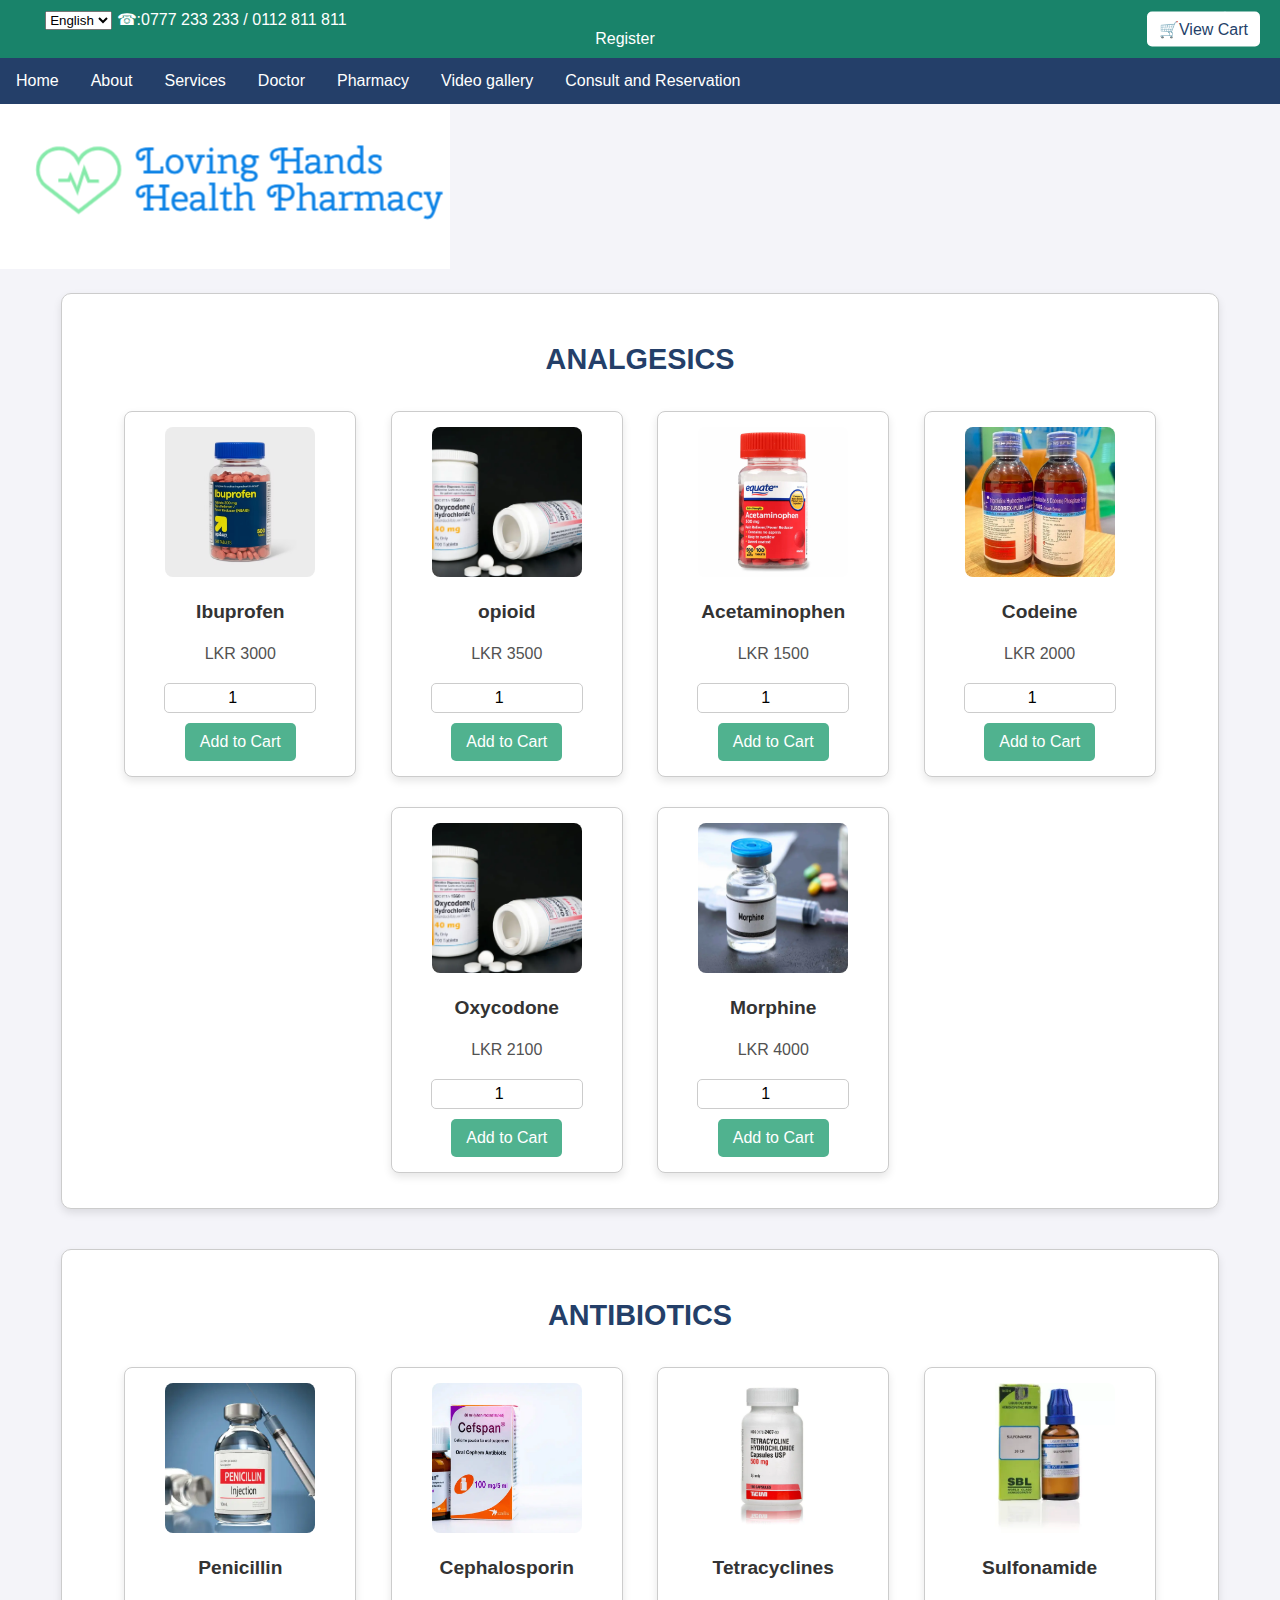
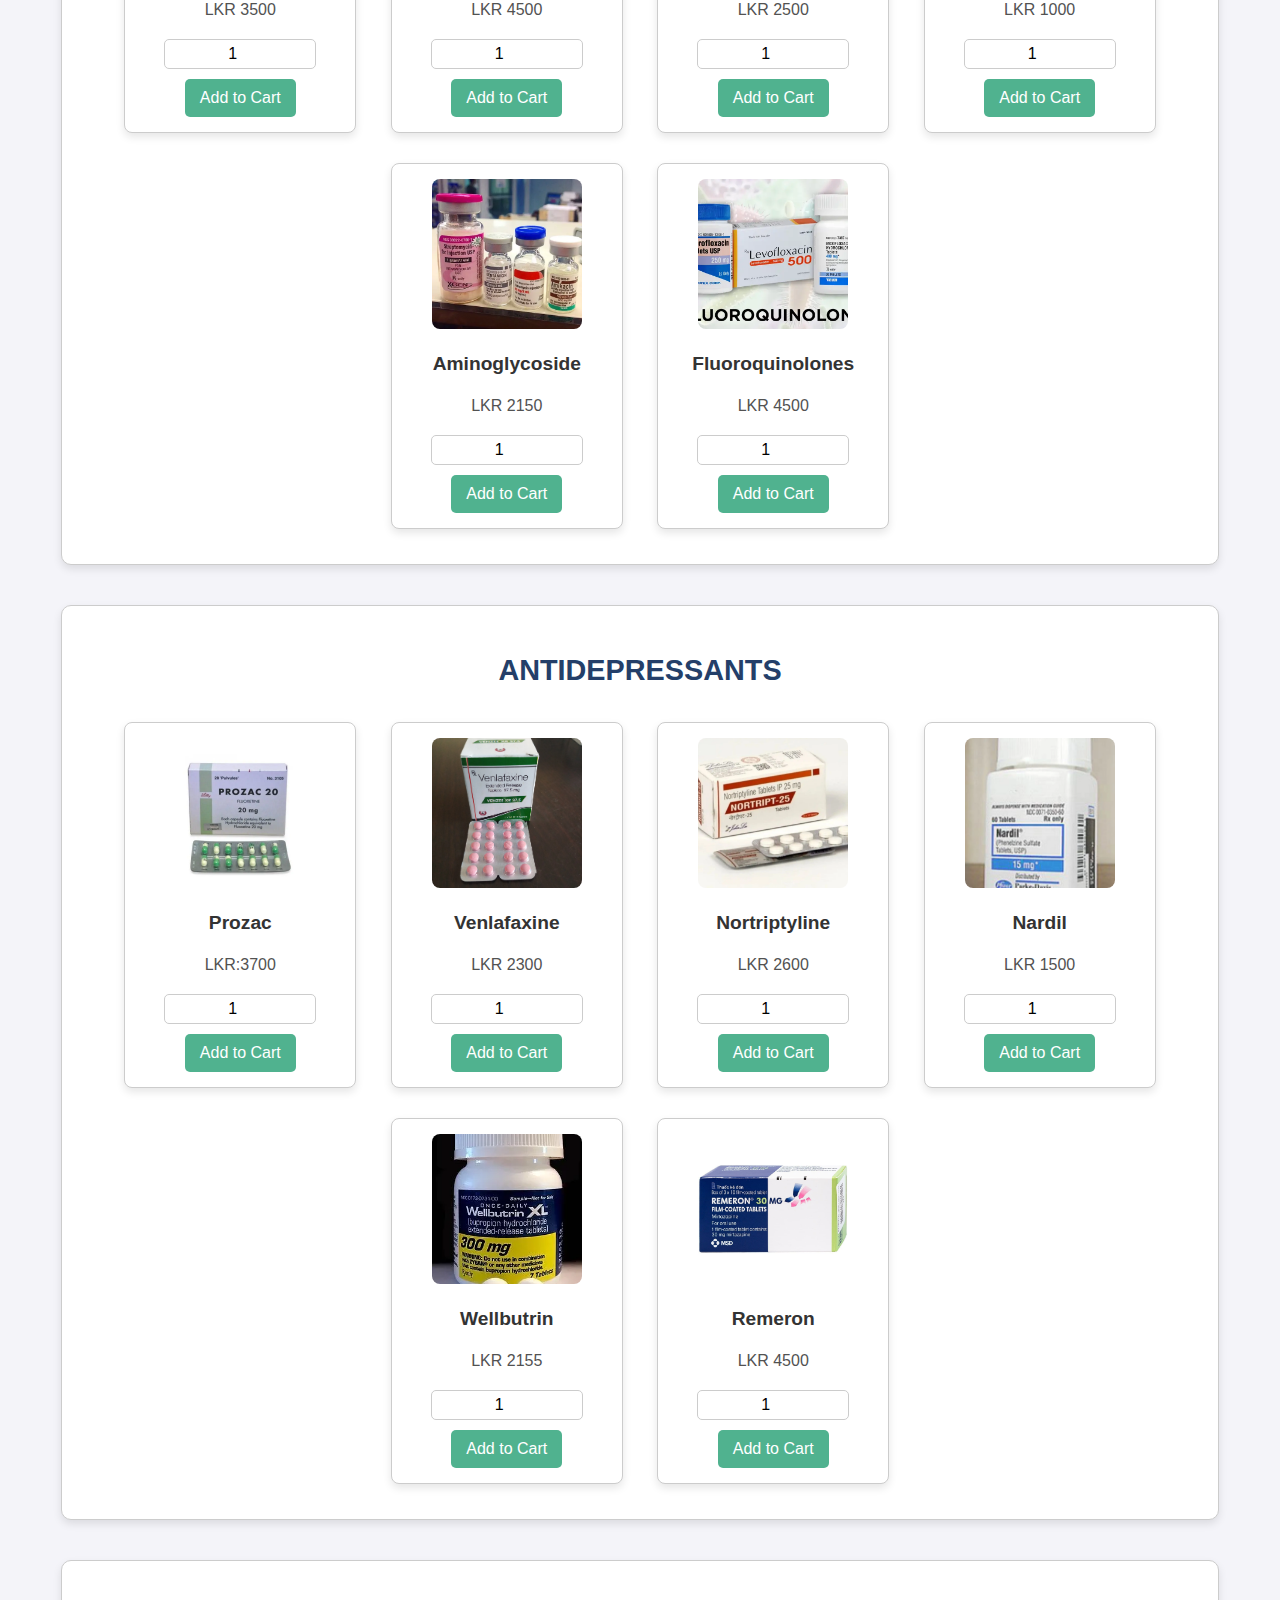
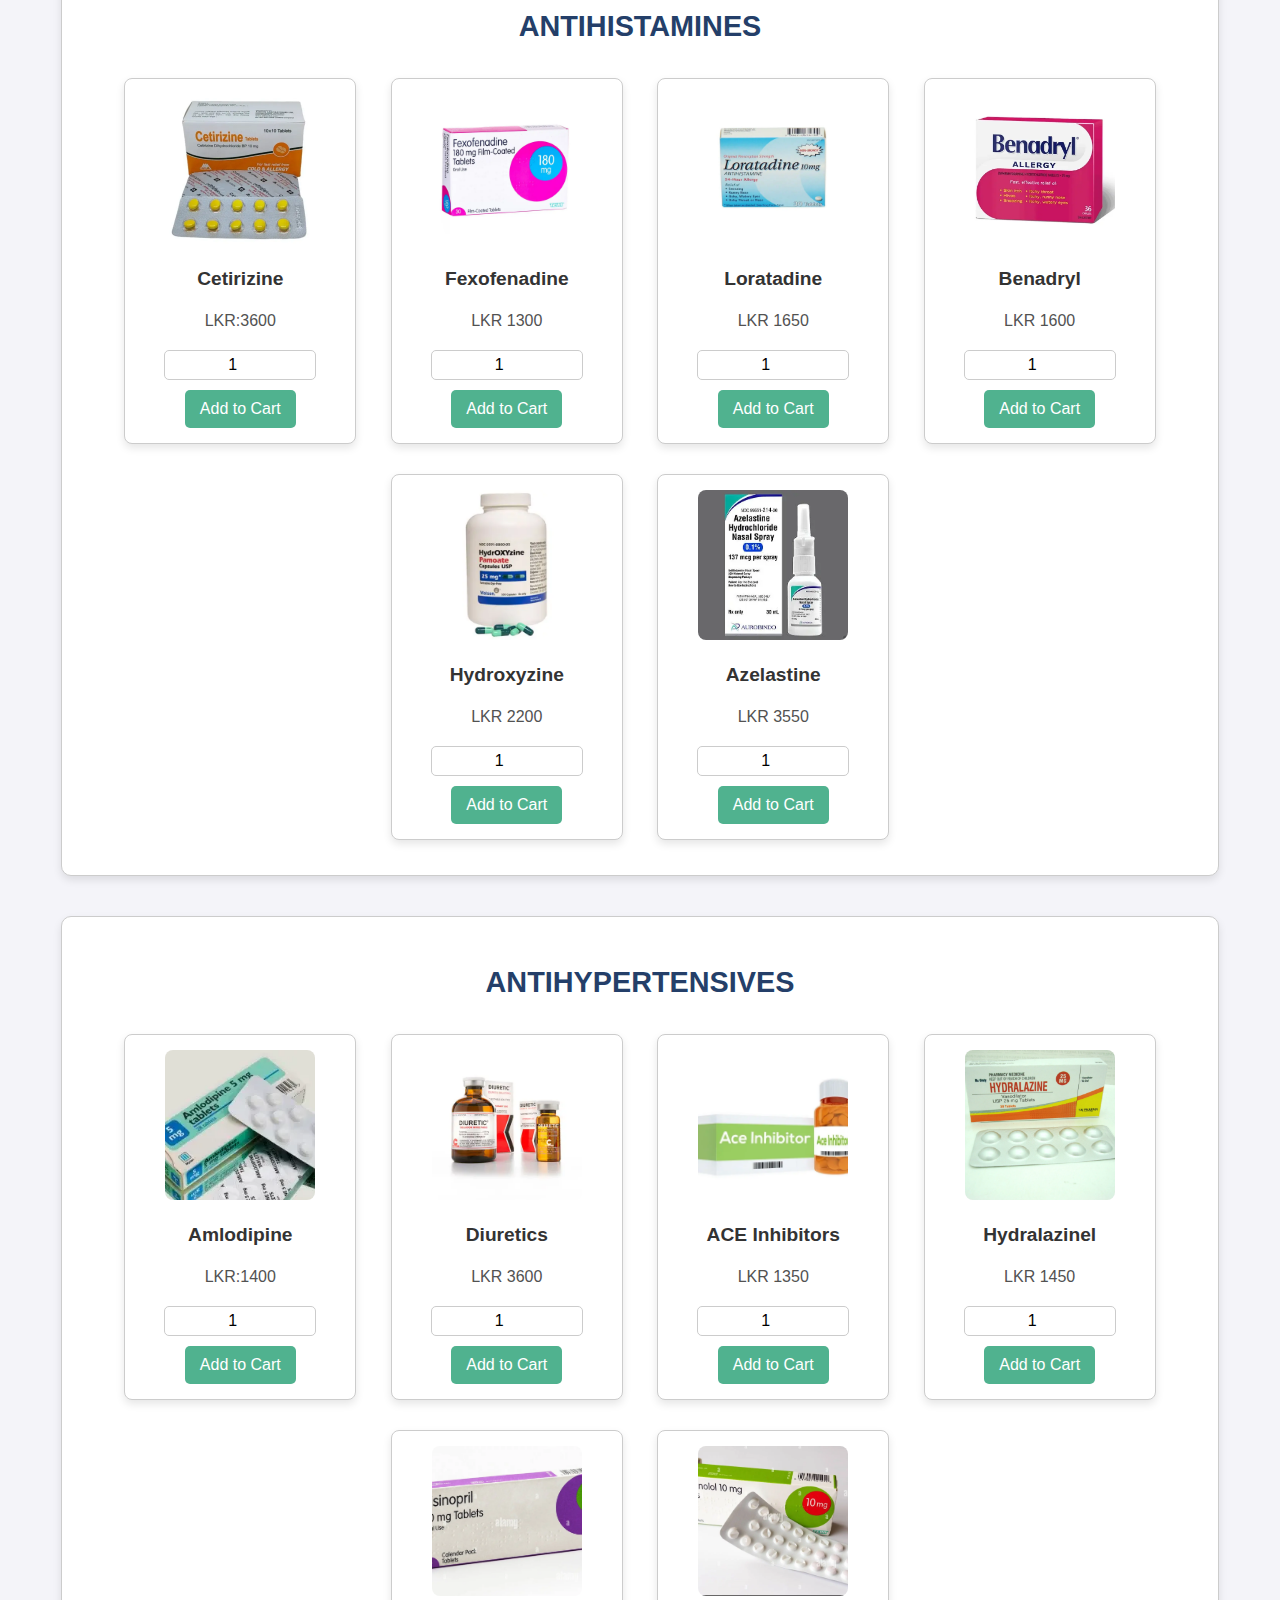
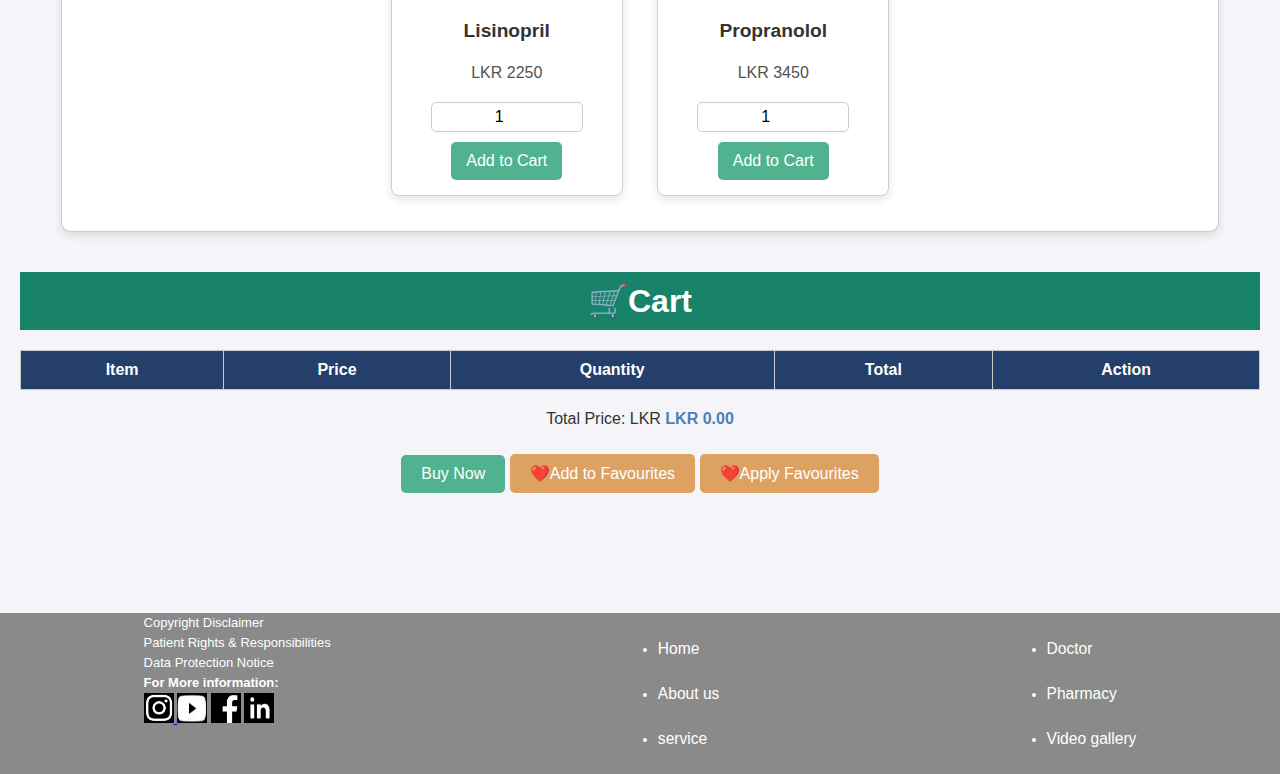
==== Pharmacy/WebPages/pharmacy.html @ 8e766d56 "first commit" ====
<!DOCTYPE html>
<html lang="en">

<head>
    <meta charset="UTF-8">
    <meta name="viewport" content="width=device-width, initial-scale=1.0">
    <link rel="icon" type="image/png" href="../Favicon/favicon-96x96.png" sizes="96x96" />
    <link rel="icon" type="image/svg+xml" href="../Favicon/favicon.svg" />
    <link rel="shortcut icon" href="../Favicon/favicon.ico" />
    <link rel="apple-touch-icon" sizes="180x180" href="../Favicon/apple-touch-icon.png" />
    <link rel="manifest" href="../Favicon/site.webmanifest" />
    <title>Loving Hands Health Pharmacy</title>
    <link rel="stylesheet" href="../Styles/indexStyles.css">
</head>

<body>
    <header>
        <div class="felx-item2">
            <select name="lanuage" id="lanuage">
                <option value="english">English</option>
                <option value="sinhala">Sinhala</option>
                <option value="Tamil">Tamil</option>
            </select>

            <div id="contact">☎:0777 233 233 / 0112 811 811</div>
                <div id="track">🚛Track</div>
                <div id="login">🔒Register</div>
                <button id="view-cart" onclick="scrollToCart()">🛒View Cart</button>
    </header>
    <ul class="topnav">

        <li><a class="active" href="../">Home</a></li>
        <li class="right"><a href="#about">About</a></li>
        <li><a href="#services">Services</a></li>
        <li><a href="./doctor.html">Doctor</a></li>
        <li><a href="./pharmacy.html">Pharmacy</a></li>
        <li><a href="./video gallery.html">Video gallery</a></li>
        <li><a href="./video gallery.html">Consult and Reservation</a></li>
        </div>

    </ul>
    <span class="logo"> <img src="../Images/logo 1.png"></span>
    <main>
<!-- Analgesics Section -->
<div class="category">
    <h3>Analgesics</h3>
    <div class="medicine-item">
        <img src="../Images/med1.avif" alt="Ibuprofen">

        <p>
            <span class="medicine-name">Ibuprofen</span><br>
            <span class="medicine-price">LKR 3000</span>
        </p>

        <input type="number" id="Ibuprofen-qty" value="1" min="1">
        <button onclick="addToCart('Ibuprofen', 3000, 'Ibuprofen-qty')">Add to Cart</button>
    </div>
    <div class="medicine-item">
        <img src="../Images/med3.webp" alt="Ibuprofen">
        <p>
            <span class="medicine-name">opioid</span><br>
            <span class="medicine-price">LKR 3500</span>
        </p>
        <input type="number" id="opioid-qty" value="1" min="1">
        <button onclick="addToCart('opioid', 3500, 'opioid-qty')">Add to Cart</button>
    </div>
    <div class="medicine-item">
        <img src="../Images/med2.webp" alt="Acetaminophen">
        <p>
            <span class="medicine-name">Acetaminophen</span><br>
            <span class="medicine-price">LKR 1500</span>
        </p>
        <input type="number" id="acetaminophen-qty" value="1" min="1">
        <button onclick="addToCart('acetaminophen', 1500, 'acetaminophen-qty')">Add to Cart</button>
    </div>
    <div class="medicine-item">
        <img src="../Images/med4.1.webp" alt="Codeine">
        <p>
            <span class="medicine-name">Codeine</span><br>
            <span class="medicine-price">LKR 2000</span>
        </p>
        <input type="number" id="codeine-qty" value="1" min="1">
        <button onclick="addToCart('codeine', 2000, 'codeine-qty')">Add to Cart</button>
    </div>
    <div class="medicine-item">
        <img src="../Images/med5.webp" alt="Oxycodone">
        <p>
            <span class="medicine-name">Oxycodone</span><br>
            <span class="medicine-price">LKR 2100</span>
        </p>
        <input type="number" id="oxycodone-qty" value="1" min="1">
        <button onclick="addToCart('oxycodone', 2100, 'oxycodone-qty')">Add to Cart</button>
    </div>
    <div class="medicine-item">
        <img src="../Images/med6.webp" alt="Morphine">
        <p>
            <span class="medicine-name">Morphine</span><br>
            <span class="medicine-price">LKR 4000</span>
        </p>
        <input type="number" id="morphine-qty" value="1" min="1">
        <button onclick="addToCart('morphine', 4000, 'morphine-qty')">Add to Cart</button>
    </div>
</div>


        <!-- Antibiotics Section -->
        <div class="category">
            <h3>Antibiotics</h3>
            <div class="medicine-item">
                <img src="../Images/med7.webp" alt="Penicillin">
                <p>
                    <span class="medicine-name">Penicillin</span><br>
                    <span class="medicine-price">LKR 3500</span>
                </p>
                <input type="number" id="penicillin-qty" value="1" min="1">
                <div class="action-buttons">
                    <button onclick="addToCart('Penicillin', 3500, 'penicillin-qty')">Add to Cart</button>

                </div>
            </div>
            <div class="medicine-item">
                <img src="../Images/med8.webp" alt="Cephalosporin">
                <p>
                    <span class="medicine-name">Cephalosporin</span><br>
                    <span class="medicine-price">LKR 4500</span>
                </p>
                <input type="number" id="cephalosporin-qty" value="1" min="1">
                <button onclick="addToCart('cephalosporin', 4500, 'cephalosporin-qty')">Add to Cart</button>

            </div>
            <div class="medicine-item">
                <img src="../Images/med9.webp" alt="Tetracyclines">
                <p>
                    <span class="medicine-name">Tetracyclines</span><br>
                    <span class="medicine-price">LKR 2500</span>
                </p>
                <input type="number" id="tetracyclines-qty" value="1" min="1">
                <button onclick="addToCart('tetracyclines', 2500, 'tetracyclines-qty')">Add to Cart</button>

            </div>
            <div class="medicine-item">
                <img src="../Images/med10.webp" alt="Sulfonamide">
                <p>
                    <span class="medicine-name">Sulfonamide</span><br>
                    <span class="medicine-price">LKR 1000</span>
                </p>
                <input type="number" id="sulfonamide-qty" value="1" min="1">
                <button onclick="addToCart('sulfonamide', 1000, 'sulfonamide-qty')">Add to Cart</button>

            </div>
            <div class="medicine-item">
                <img src="../Images/med11.webp" alt="Aminoglycoside">
                <p>
                    <span class="medicine-name">Aminoglycoside</span><br>
                    <span class="medicine-price">LKR 2150</span>
                </p>
                <input type="number" id="aminoglycoside-qty" value="1" min="1">
                <button onclick="addToCart('aminoglycoside', 2150, 'aminoglycoside-qty')">Add to Cart</button>

            </div>
            <div class="medicine-item">
                <img src="../Images/med12.webp" alt="Fluoroquinolones">
                <p>
                    <span class="medicine-name">Fluoroquinolones</span><br>
                    <span class="medicine-price">LKR 4500</span>
                </p>
                <input type="number" id="fluoroquinolones-qty" value="1" min="1">
                <button onclick="addToCart('fluoroquinolones', 4500, 'fluoroquinolones-qty')">Add to Cart</button>

            </div>


        </div>





        <!-- Antidepressants Section -->

        </div>
        <div class="category">
            <h3>Antidepressants </h3>
            <div class="medicine-item">
                <img src="../Images/med13.1.webp" alt="Prozac">
                <p>
                    <span class="medicine-name">Prozac</span><br>
                    <span class="medicine-price">LKR:3700</span>
                </p>
                <input type="number" id="Prozac-qty" value="1" min="1">
                <button onclick="addToCart('Prozac', 3700, 'Prozac-qty')">Add to Cart</button>
            </div>
            <div class="medicine-item">
                <img src="../Images/med14.webp" alt="Venlafaxine">
                <p>
                    <span class="medicine-name">Venlafaxine</span><br>
                    <span class="medicine-price">LKR 2300</span>
                </p>
                <input type="number" id="Venlafaxine-qty" value="1" min="1">
                <button onclick="addToCart('Venlafaxine', 2300, 'Venlafaxine-qty')">Add to Cart</button>
            </div>
            <div class="medicine-item">
                <img src="../Images/med15.webp" alt=" Nortriptyline">
                <p>
                    <span class="medicine-name"> Nortriptyline</span><br>
                    <span class="medicine-price">LKR 2600</span>
                </p>
                <input type="number" id="Nortriptyline-qty" value="1" min="1">
                <button onclick="addToCart('Nortriptyline', 2600, 'Nortriptyline-qty')">Add to Cart</button>
            </div>
            <div class="medicine-item">
                <img src="../Images/med16.webp" alt="Nardil">
                <p>
                    <span class="medicine-name">Nardil</span><br>
                    <span class="medicine-price">LKR 1500</span>
                </p>
                <input type="number" id="Nardil-qty" value="1" min="1">
                <button onclick="addToCart('Nardil', 1500, 'Nardil-qty')">Add to Cart</button>
            </div>
            <div class="medicine-item">
                <img src="../Images/med17.webp" alt="Wellbutrin">
                <p>
                    <span class="medicine-name">Wellbutrin</span><br>
                    <span class="medicine-price">LKR 2155</span>
                </p>
                <input type="number" id="Wellbutrin-qty" value="1" min="1">
                <button onclick="addToCart('Wellbutrin', 2155, 'Wellbutrin-qty')">Add to Cart</button>
            </div>
            <div class="medicine-item">
                <img src="../Images/med18.jpg" alt="Remeron">
                <p>
                    <span class="medicine-name">Remeron</span><br>
                    <span class="medicine-price">LKR 4500</span>
                </p>
                <input type="number" id="Remeron-qty" value="1" min="1">
                <button onclick="addToCart('Remeron', 4550, 'Remeron-qty')">Add to Cart</button>
            </div>
        </div>





        <!-- 	Antihistamines Section -->


        <div class="category">
            <h3>Antihistamines </h3>
            <div class="medicine-item">
                <img src="../Images/WEB19.webp" alt="Cetirizine">
                <p>
                    <span class="medicine-name">Cetirizine</span><br>
                    <span class="medicine-price">LKR:3600</span>
                </p>
                <input type="number" id="Cetirizine-qty" value="1" min="1">
                <button onclick="addToCart('Cetirizine', 3600, 'Cetirizine-qty')">Add to Cart</button>
            </div>
            <div class="medicine-item">
                <img src="../Images/web20.webp" alt="Fexofenadine">
                <p>
                    <span class="medicine-name">Fexofenadine</span><br>
                    <span class="medicine-price">LKR 1300</span>
                </p>
                <input type="number" id="Fexofenadine-qty" value="1" min="1">
                <button onclick="addToCart('Fexofenadine', 1300, 'Fexofenadine-qty')">Add to Cart</button>
            </div>
            <div class="medicine-item">
                <img src="../Images/web21.webp" alt="Loratadine">
                <p>
                    <span class="medicine-name"> Loratadine</span><br>
                    <span class="medicine-price">LKR 1650</span>
                </p>
                <input type="number" id="Loratadine-qty" value="1" min="1">
                <button onclick="addToCart('Loratadine', 1650, 'Loratadine-qty')">Add to Cart</button>
            </div>
            <div class="medicine-item">
                <img src="../Images/web22.webp" alt="Benadryl">
                <p>
                    <span class="medicine-name">Benadryl</span><br>
                    <span class="medicine-price">LKR 1600</span>
                </p>
                <input type="number" id="Benadryl-qty" value="1" min="1">
                <button onclick="addToCart('Benadryl', 1600, 'Benadryl-qty')">Add to Cart</button>
            </div>
            <div class="medicine-item">
                <img src="../Images/web23.webp" alt="Hydroxyzine">
                <p>
                    <span class="medicine-name">Hydroxyzine</span><br>
                    <span class="medicine-price">LKR 2200</span>
                </p>
                <input type="number" id="Hydroxyzine-qty" value="1" min="1">
                <button onclick="addToCart('Hydroxyzine', 2200, 'Hydroxyzine-qty')">Add to Cart</button>
            </div>
            <div class="medicine-item">
                <img src="../Images/web24.webp" alt="Azelastine">
                <p>
                    <span class="medicine-name">Azelastine</span><br>
                    <span class="medicine-price">LKR 3550</span>
                </p>
                <input type="number" id="Azelastine-qty" value="1" min="1">
                <button onclick="addToCart('Azelastine', 3550, 'Azelastine-qty')">Add to Cart</button>
            </div>
        </div>




        <!--Antihypertensives Sections -->

        <div class="category">
            <h3>Antihypertensives </h3>
            <div class="medicine-item">
                <img src="../Images/med25.webp" alt="Amlodipine">
                <p>
                    <span class="medicine-name">Amlodipine</span><br>
                    <span class="medicine-price">LKR:1400</span>
                </p>
                <input type="number" id="Amlodipine-qty" value="1" min="1">
                <button onclick="addToCart('Amlodipine', 1400, 'Amlodipine-qty')">Add to Cart</button>
            </div>
            <div class="medicine-item">
                <img src="../Images/med26.webp" alt="Diuretics">
                <p>
                    <span class="medicine-name">Diuretics</span><br>
                    <span class="medicine-price">LKR 3600</span>
                </p>
                <input type="number" id="Diuretics-qty" value="1" min="1">
                <button onclick="addToCart('Diuretics', 3600, 'Diuretics-qty')">Add to Cart</button>
            </div>
            <div class="medicine-item">
                <img src="../Images/med27.webp" alt="ACE Inhibitors">
                <p>
                    <span class="medicine-name"> ACE Inhibitors</span><br>
                    <span class="medicine-price">LKR 1350</span>
                </p>
                <input type="number" id="ACE Inhibitors-qty" value="1" min="1">
                <button onclick="addToCart('ACE Inhibitors', 1350, 'ACE Inhibitors-qty')">Add to Cart</button>
            </div>
            <div class="medicine-item">
                <img src="../Images/med28.webp" alt="Hydralazine">
                <p>
                    <span class="medicine-name">Hydralazinel</span><br>
                    <span class="medicine-price">LKR 1450</span>
                </p>
                <input type="number" id="Hydralazine-qty" value="1" min="1">
                <button onclick="addToCart('Hydralazine', 1450, 'Hydralazine-qty')">Add to Cart</button>
            </div>
            <div class="medicine-item">
                <img src="../Images/med29.1.webp" alt="Lisinopril">
                <p>
                    <span class="medicine-name">Lisinopril</span><br>
                    <span class="medicine-price">LKR 2250</span>
                </p>
                <input type="number" id="Lisinopril-qty" value="1" min="1">
                <button onclick="addToCart('Lisinopril', 2250, 'Lisinopril-qty')">Add to Cart</button>
            </div>
            <div class="medicine-item">
                <img src="../Images/med30.1.webp" alt="Propranolol">
                <p>
                    <span class="medicine-name">Propranolol</span><br>
                    <span class="medicine-price">LKR 3450</span>
                </p>
                <input type="number" id="Propranolol-qty" value="1" min="1">
                <button onclick="addToCart('Propranolol', 3450, 'Propranolol-qty')">Add to Cart</button>
            </div>
        </div>


        <!-- Cart Section -->
        <div id="cart-section">
            <h1>🛒Cart</h1>
            <table id="cart-table">
                <thead>
                    <tr>
                        <th>Item</th>
                        <th>Price</th>
                        <th>Quantity</th>
                        <th>Total</th>
                        <th>Action</th>
                </thead>
                <tbody>
                    <!-- Cart items will be dynamically added here -->
                </tbody>
            </table>
            <p>Total Price: LKR <span id="cart-total">0</span></p>
            <button id="buy-btn" onclick="redirectToBill()">Buy Now</button>
            <button id="SFav-btn">❤️Add to Favourites</button>
            <button id="AFav-btn">❤️Apply Favourites</button>
        </div>

    </main>

    <footer>
        <div>Copyright Disclaimer<br> Patient Rights & Responsibilities<br> Data Protection Notice<br>
            <r1> For More information:</r1><br>
            <a href="https://www.instagram.com/" target="_blank"><img src="../img2/insta.jpg" width="30" height="30"
                    alt="instergram"> </a>
            <a href="https://www.youtube.com/" target="_blank"><img src="../img2/youtubr.jpg" width="30" height="30"
                    alt="youtube"></a>
            <a href="https://www.instagram.com/" target="_blank"><a href="https://www.facebook.com/"
                    target="_blank "><img src="../img2/ca3bf05cfab74677e5b73b130bd30991.jpg" width="30" height="30"
                        alt="facebook"></a>
                <a href="https://lk.linkedin.com/" target="_blank"><img src="../img2/link.png" width="30" height="30"
                        alt="lindin"></a>



        </div>
        <div>
            <nav>
                <ul>
                    <li><a href="./index.html">Home</a></li>
                    <li><a href="about us.html">About us</a></li>
                    <li><a href="./services.html">service</a></li>

                </ul>
            </nav>
        </div>
        <div>
            <nav>
                <ul>
                    <li><a href="./doctor.html">Doctor</a></li>
                    <li><a href="./pharmacy.html">Pharmacy</a></li>
                    <li><a href="./video gallery.html">Video gallery</a></li>

                </ul>
            </nav>
        </div>


    </footer>

    <script src="../JS/index.js"></script>
</body>

</html>
---- Pharmacy/Styles/indexStyles.css ----
body {
    font-family: Arial, sans-serif;
    margin: 0;
    padding: 0;
    box-sizing: border-box;
    background-color: #f4f4f9;
    color: #333;
}

#contact{
    display: inline;
    padding-right: 800px;
  }
  #track{
    display: inline;
    align-items: right;
    padding-left: auto;
  
  }
  #login{
    display: inline;
    align-items: right;
    padding-right:30px;
  }
 
header {
    position: relative;
    background: #19836a;
    color: white;
    padding: 10px 20px;
    text-align: center;
}

header h1 {
    margin: 0;
    font-size: 1.8rem;
}

header #view-cart {
    position: absolute;
    top: 50%;
    right: 20px; 
    transform: translateY(-50%);
    background-color: white;
    color: #243f69;;
    border: none;
    padding: 8px 12px;
    font-size: 1rem;
    cursor: pointer;
    border-radius: 5px;
    transition: background-color 0.3s ease;
}

header #view-cart:hover {
    background-color: #ebfcaa;
}
body {
    margin: 0;
}

ul.topnav {
  list-style-type: none;
  margin: 0;
  padding: 0;
  overflow: hidden;
  background-color: #243f69;
}
ul.topnav li {float: left;}

ul.topnav li a {
  display: block;
  color: white;
  text-align: center;
  padding: 14px 16px;
  text-decoration: none;
}
ul.topnav li a:hover {
    background-color: #6885b4;

}

.logo{
    width:400px ;
    height:200px ;
}



main {
    padding: 20px;
}


#medicine-categories {
    margin-bottom: 20px;
    text-align: center;
}

.category {
    margin-bottom: 40px;
    padding: 20px;
    background-color: #fff;
    border: 1px solid #ccc;
    border-radius: 10px;
    box-shadow: 0 4px 8px rgba(0, 0, 0, 0.1);
    text-align: center;
    width: 90%; 
    margin-left: auto;
    margin-right: auto;
}


.category h3 {
    margin-bottom: 20px;
    font-size: 1.8rem;
    color: #243f69;
    text-transform: uppercase;
}

.category .medicine-item {
    display: inline-block;
    width: 200px;
    margin: 15px;
    padding: 15px;
    background-color: #fff;
    border: 1px solid #ccc;
    border-radius: 8px;
    text-align: center;
    box-shadow: 0 4px 8px rgba(0, 0, 0, 0.1);
    transition: transform 0.3s ease-in-out;
}


.category .medicine-item:hover {
    transform: scale(1.05);
}

.category .medicine-item img {
    width: 150px;
    height: 150px;
    object-fit: cover;
    margin-bottom: 10px;
    border-radius: 8px;
}

.category .medicine-item p {
    font-size: 1.2rem; 
    margin: 10px 0;
    color: #333;
}
.category .medicine-name{
    font-weight: bold;
    display: block;
}

.category .medicine-price{
    font-size: 1rem;
    color: #525252; 
    display: block; 
}   


.category .medicine-item input {
    width: 70%;
    padding: 5px;
    margin: 10px 0;
    font-size: 1rem;
    text-align: center;
    border: 1px solid #ccc;
    border-radius: 5px;
}

.category .medicine-item button {
    background-color: #50b28f;
    color: white;
    border: none;
    padding: 10px 15px;
    font-size: 1rem;
    cursor: pointer;
    border-radius: 5px;
    transition: background-color 0.3s ease-in-out;
}

.category .medicine-item button:hover {
    background-color: #146d58;;
}
h1 {
    background-color: #19836a;
    color: white;
    text-align: center;
    padding: 10px 0;
    margin-bottom: 20px;
}

#cart-section {
    margin-top: 30px;
    text-align: center;
    margin-bottom: "100px";
}

#cart-table {
    width: 100%;
    border-collapse: collapse;
    margin: 20px auto;
    text-align: center;
}

#cart-table th, #cart-table td {
    border: 1px solid #ccc;
    padding: 10px;
}

#cart-table th {
    background-color: #243f69;
    color: white;
}

#cart-table tr:nth-child(even) {
    background-color: #f9f9f9;
}

#cart-total {
    font-weight: bold;
    color: #4a80ba;
}

#buy-btn {
    background-color: #50b28f ; 
    color: white; 
    border: none; 
    padding: 10px 20px; 
    font-size: 1rem; 
    cursor: pointer; 
    border-radius: 5px; 
    transition: background-color 0.3s ease-in-out; 
    margin-top: 10px; 
}

#buy-btn:hover {
    background-color: #146d58; 
}

#SFav-btn{
    background-color: #dda162 ; 
    color: white; 
    border: none; 
    padding: 10px 20px; 
    font-size: 1rem; 
    cursor: pointer; 
    border-radius: 5px; 
    transition: background-color 0.3s ease-in-out; 
    margin-top: 10px; 

}
#SFav-btn:hover{
    background-color:#79644c  ; 
}
#AFav-btn{
    background-color: #dda162 ; 
    color: white; 
    border: none; 
    padding: 10px 20px; 
    font-size: 1rem; 
    cursor: pointer; 
    border-radius: 5px; 
    transition: background-color 0.3s ease-in-out; 
    margin-top: 10px; 

}
#AFav-btn:hover{
    background-color:#79644c  ; 
}


footer {
    background-color: #8a8a8a;
    padding: 0px 0px;
    margin-top: 100px;
    display: flex;
    justify-content: space-around;
    align-items: flex-start;
    color: white;
    font-family: Verdana, Geneva, Tahoma, sans-serif;
    font-size: small;
    line-height: 20px;
    
}
r1 {
    color: white;
    font-weight: bold;
    font-family: 'Lucida Sans', 'Lucida Sans Regular', 'Lucida Grande', 'Lucida Sans Unicode', Geneva, Verdana, sans-serif;

}
p4 {
    color: white;
    font-weight: bold;
    font-family: 'Lucida Sans', 'Lucida Sans Regular', 'Lucida Grande', 'Lucida Sans Unicode', Geneva, Verdana, sans-serif;
}
nav ul li {
    display: list-item;
    cursor: pointer;

}

nav ul li a {
    color: rgb(255, 255, 255);
    text-decoration: none;
    font-size: larger;
    font-family: Verdana, Geneva, Tahoma, sans-serif;
    justify-content: space-between;
    line-height: 45px;
    cursor: pointer;
}

a:hover {
    text-decoration: underline;
    background-color: #8a8a8a;
    padding: 10px;
}

@media (max-width: 768px) {
    
        body {
            font-size: 80%;
            margin: auto;
            padding-right:auto;
        }
        #contact{
         
            padding-left:10%;
          }
        #track{
            
            align-items: left;
            padding-left: 200px;
            margin:auto;
          
          }
    
        header {
            padding: 15px;
            text-align: center;
           
        }
    
        header h1 {
            font-size: 1.5rem;
        }
    
        header #view-cart {
            position: static;
            margin-top: 10px;
            transform: none;
            font-size: 0.9rem;
        }
    
        ul.topnav {
            display: flex;
            flex-direction: column;
            align-items: center;
        }
    
        ul.topnav li {
            float: none;
            width: 100%;
        }
    
        ul.topnav li a {
            text-align: center;
            padding: 10px;
            font-size: 0.9rem;
        }
    
        .logo {
            width: 300px;
            height: 150px;
        }
    
        .category {
            width: 99%;
            padding: 10px;
        }
    
        .category .medicine-item {
            width: 80%;
            margin: 10px 0;
        }
    
        .category .medicine-item img {
            width: 100px;
            height: 100px;
        }
    
        #cart-table {
            font-size: 0.8rem;
        }
    
        #cart-table th, #cart-table td {
            padding: 5px;
        }
    
        #buy-btn, #SFav-btn, #AFav-btn {
            font-size: 0.9rem;
            padding: 8px 12px;
        }
    
        footer {
            flex-direction: column;
            align-items: center;
            text-align: center;
            font-size: 0.8rem;
            line-height: 1.5;
        }
    
        nav ul li a {
            font-size: medium;
        }
    }
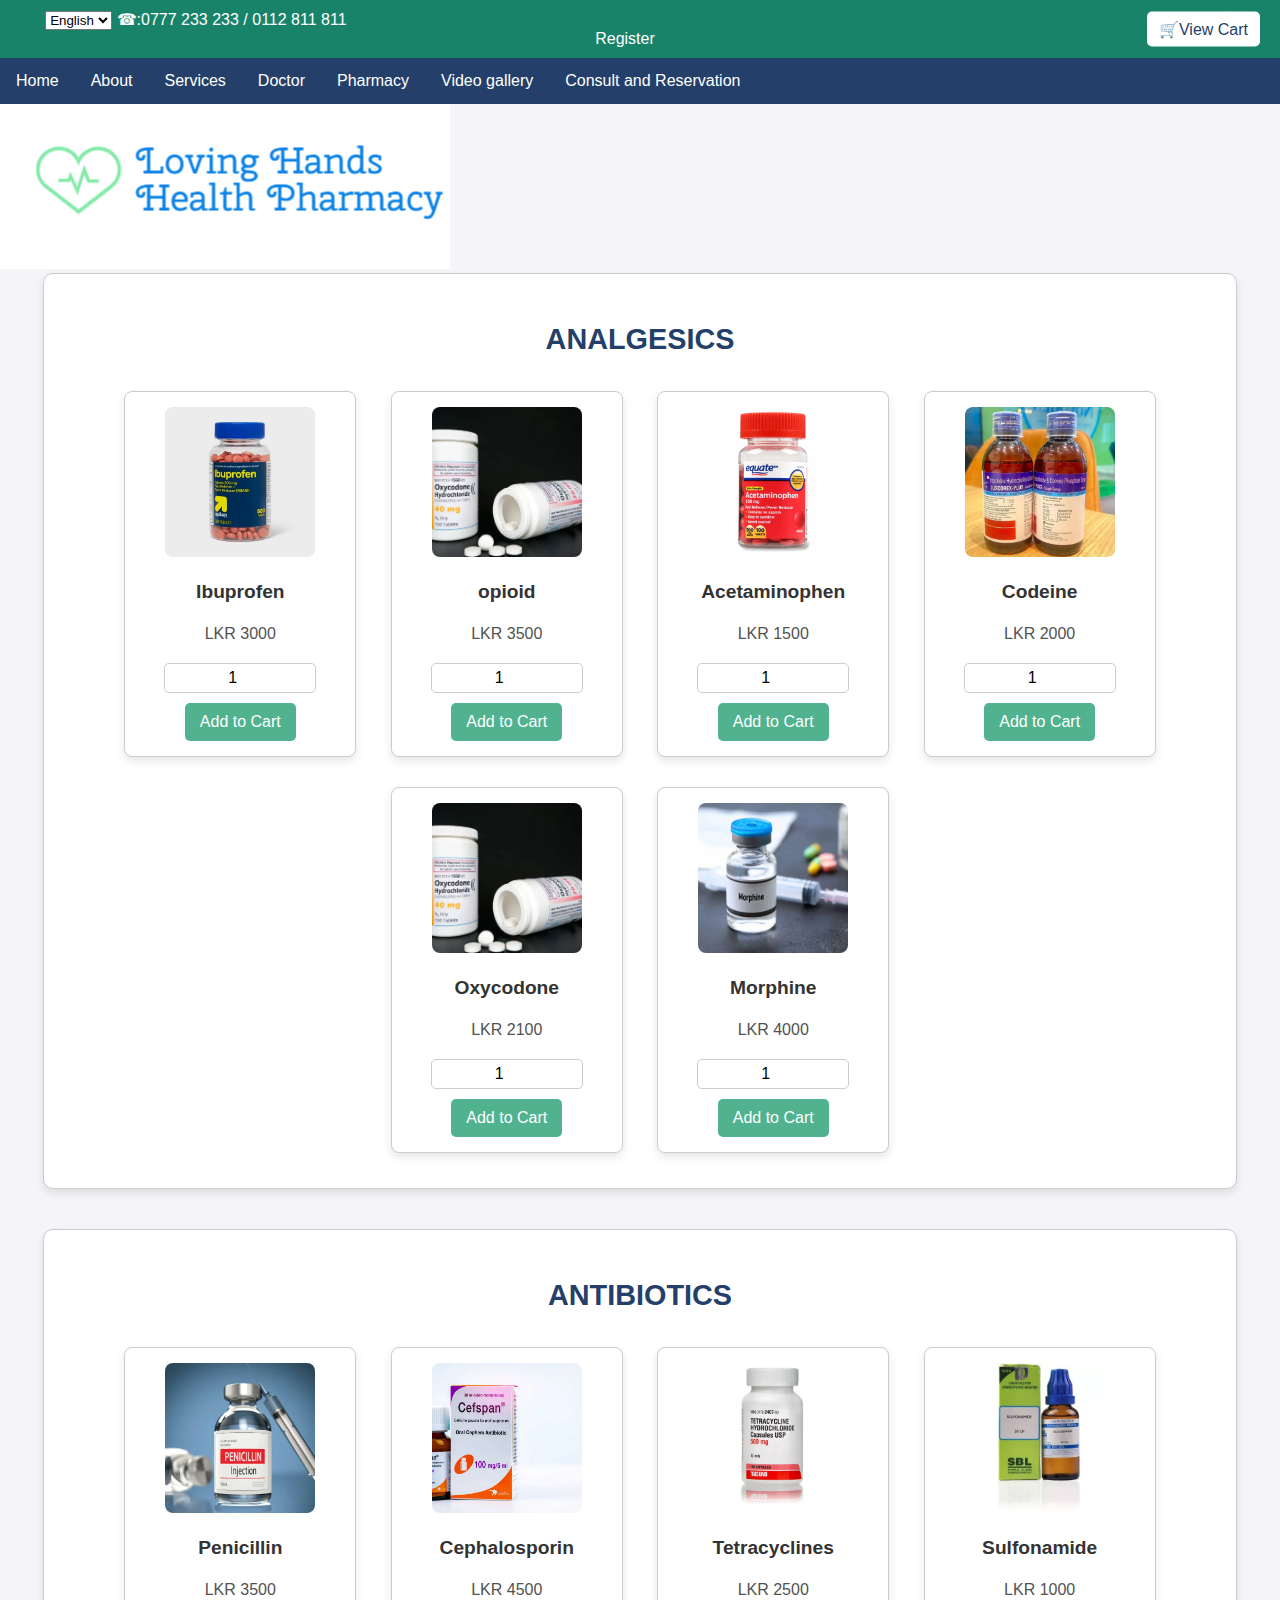
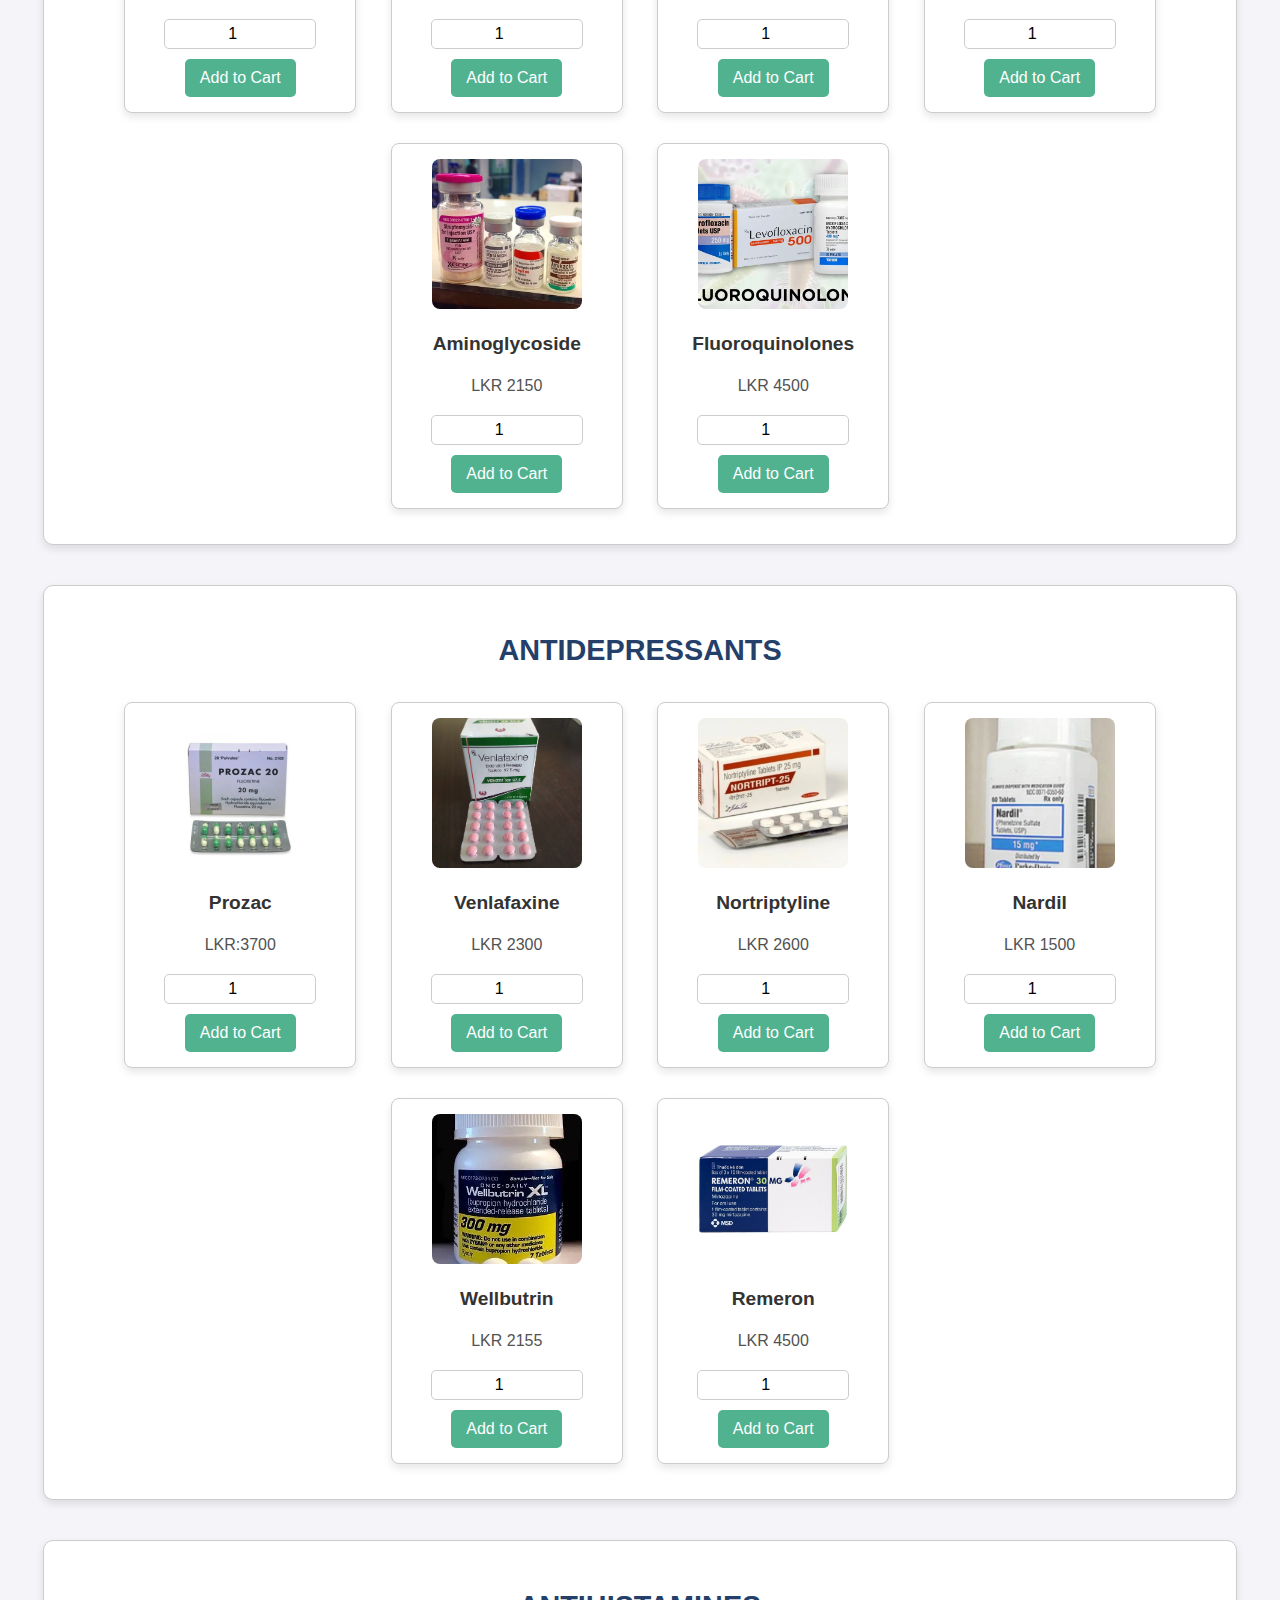
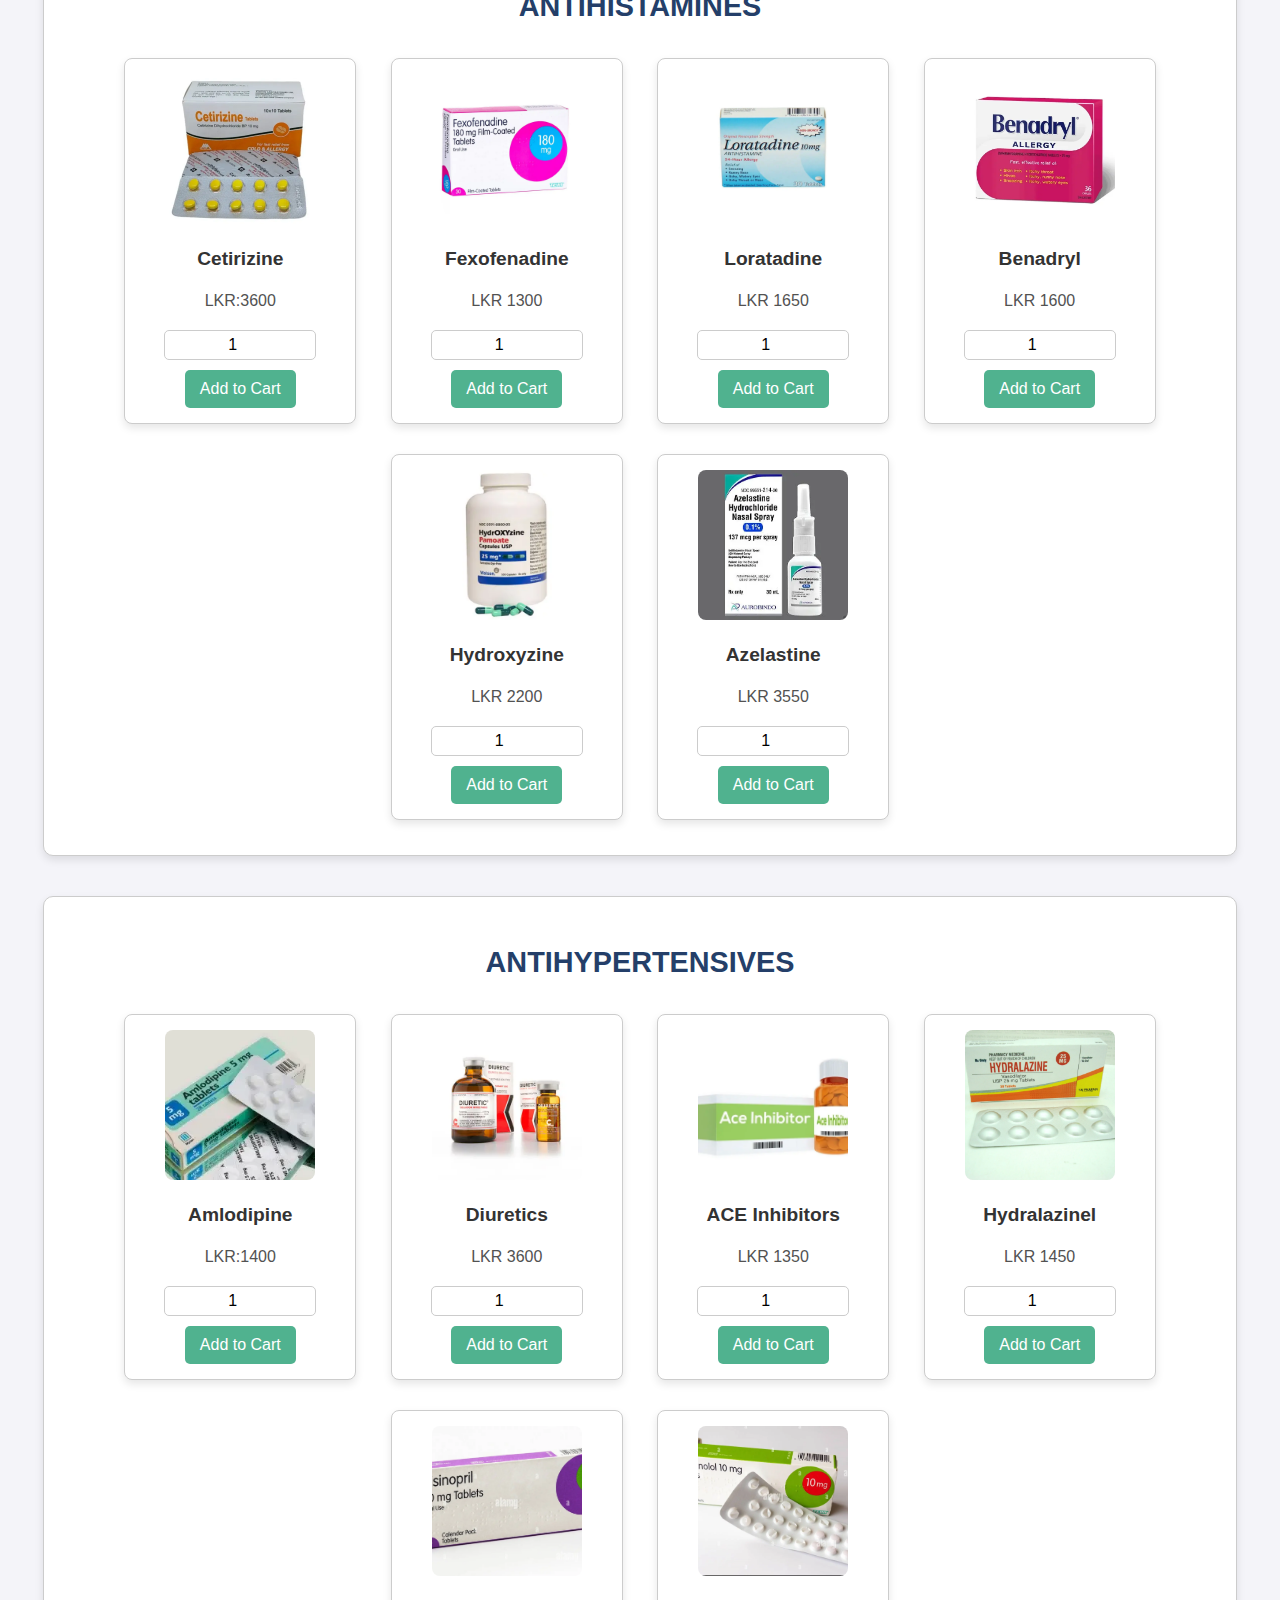
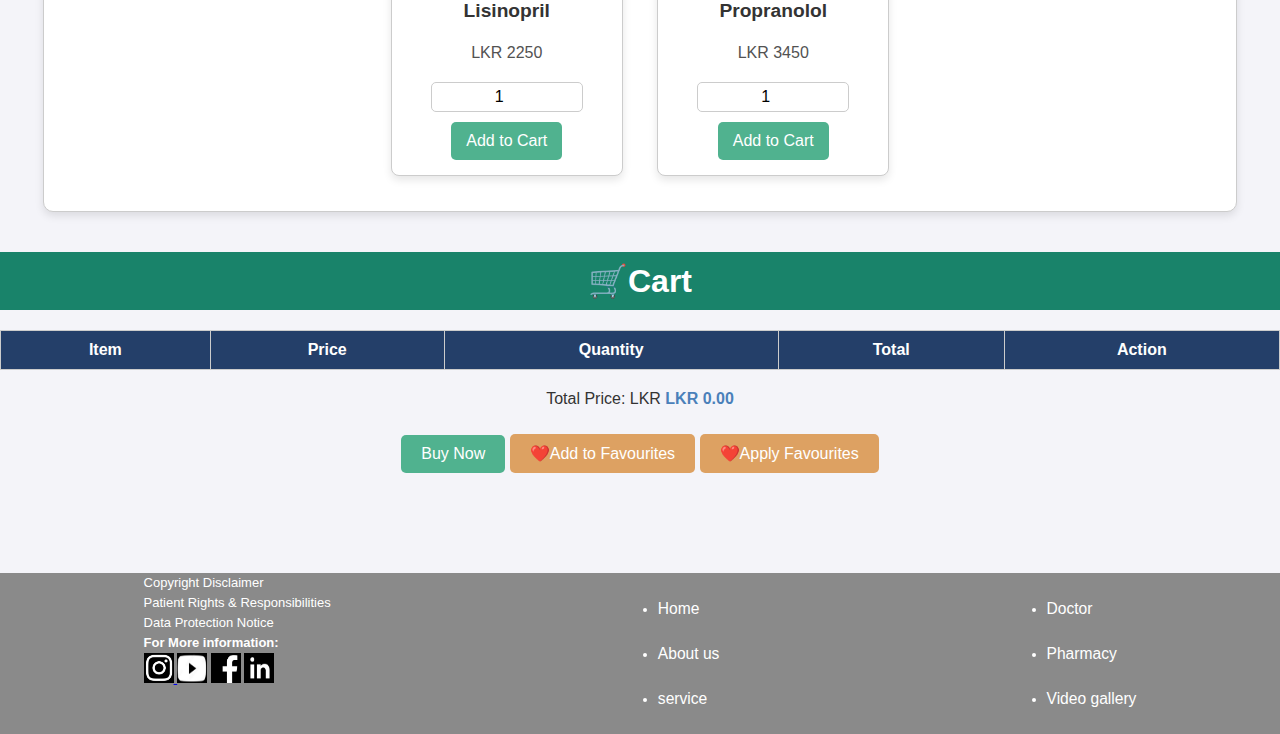
==== commit 0080f776: "second" ====
--- a/Pharmacy/WebPages/pharmacy.html
+++ b/Pharmacy/WebPages/pharmacy.html
@@ -16,7 +16,7 @@
 <body>
     <header>
         <div class="felx-item2">
-            <select name="lanuage" id="lanuage">
+            <select name="lanuage" id="lanuage" aria-label="language">
                 <option value="english">English</option>
                 <option value="sinhala">Sinhala</option>
                 <option value="Tamil">Tamil</option>
@@ -39,8 +39,10 @@
         </div>
 
     </ul>
-    <span class="logo"> <img src="../Images/logo 1.png"></span>
-    <main>
+    <div class="logo">
+        <img src="../Images/logo 1.png">
+    </div>
+    
 <!-- Analgesics Section -->
 <div class="category">
     <h3>Analgesics</h3>
@@ -51,9 +53,11 @@
             <span class="medicine-name">Ibuprofen</span><br>
             <span class="medicine-price">LKR 3000</span>
         </p>
-
-        <input type="number" id="Ibuprofen-qty" value="1" min="1">
+        <label>
+        <input type="number" id="Ibuprofen-qty" value="1" min="1" aria-label="medicine">
         <button onclick="addToCart('Ibuprofen', 3000, 'Ibuprofen-qty')">Add to Cart</button>
+    </label>
+        
     </div>
     <div class="medicine-item">
         <img src="../Images/med3.webp" alt="Ibuprofen">
@@ -61,8 +65,9 @@
             <span class="medicine-name">opioid</span><br>
             <span class="medicine-price">LKR 3500</span>
         </p>
+        <label>
         <input type="number" id="opioid-qty" value="1" min="1">
-        <button onclick="addToCart('opioid', 3500, 'opioid-qty')">Add to Cart</button>
+        <button onclick="addToCart('opioid', 3500, 'opioid-qty')">Add to Cart</button></label>
     </div>
     <div class="medicine-item">
         <img src="../Images/med2.webp" alt="Acetaminophen">
@@ -70,8 +75,10 @@
             <span class="medicine-name">Acetaminophen</span><br>
             <span class="medicine-price">LKR 1500</span>
         </p>
+        <label>
         <input type="number" id="acetaminophen-qty" value="1" min="1">
         <button onclick="addToCart('acetaminophen', 1500, 'acetaminophen-qty')">Add to Cart</button>
+    </label>
     </div>
     <div class="medicine-item">
         <img src="../Images/med4.1.webp" alt="Codeine">
@@ -79,8 +86,10 @@
             <span class="medicine-name">Codeine</span><br>
             <span class="medicine-price">LKR 2000</span>
         </p>
+        <label>
         <input type="number" id="codeine-qty" value="1" min="1">
         <button onclick="addToCart('codeine', 2000, 'codeine-qty')">Add to Cart</button>
+    </label>
     </div>
     <div class="medicine-item">
         <img src="../Images/med5.webp" alt="Oxycodone">
@@ -88,8 +97,10 @@
             <span class="medicine-name">Oxycodone</span><br>
             <span class="medicine-price">LKR 2100</span>
         </p>
+        <label>
         <input type="number" id="oxycodone-qty" value="1" min="1">
         <button onclick="addToCart('oxycodone', 2100, 'oxycodone-qty')">Add to Cart</button>
+    </label>
     </div>
     <div class="medicine-item">
         <img src="../Images/med6.webp" alt="Morphine">
@@ -97,8 +108,10 @@
             <span class="medicine-name">Morphine</span><br>
             <span class="medicine-price">LKR 4000</span>
         </p>
+        <label>
         <input type="number" id="morphine-qty" value="1" min="1">
         <button onclick="addToCart('morphine', 4000, 'morphine-qty')">Add to Cart</button>
+    </label>
     </div>
 </div>
 
@@ -112,9 +125,11 @@
                     <span class="medicine-name">Penicillin</span><br>
                     <span class="medicine-price">LKR 3500</span>
                 </p>
+                <label>
                 <input type="number" id="penicillin-qty" value="1" min="1">
                 <div class="action-buttons">
                     <button onclick="addToCart('Penicillin', 3500, 'penicillin-qty')">Add to Cart</button>
+                </label>
 
                 </div>
             </div>
@@ -124,8 +139,10 @@
                     <span class="medicine-name">Cephalosporin</span><br>
                     <span class="medicine-price">LKR 4500</span>
                 </p>
+                <label>
                 <input type="number" id="cephalosporin-qty" value="1" min="1">
                 <button onclick="addToCart('cephalosporin', 4500, 'cephalosporin-qty')">Add to Cart</button>
+            </label>
 
             </div>
             <div class="medicine-item">
@@ -134,8 +151,10 @@
                     <span class="medicine-name">Tetracyclines</span><br>
                     <span class="medicine-price">LKR 2500</span>
                 </p>
+                <label>
                 <input type="number" id="tetracyclines-qty" value="1" min="1">
                 <button onclick="addToCart('tetracyclines', 2500, 'tetracyclines-qty')">Add to Cart</button>
+            </label>
 
             </div>
             <div class="medicine-item">
@@ -144,8 +163,10 @@
                     <span class="medicine-name">Sulfonamide</span><br>
                     <span class="medicine-price">LKR 1000</span>
                 </p>
+                <label>
                 <input type="number" id="sulfonamide-qty" value="1" min="1">
                 <button onclick="addToCart('sulfonamide', 1000, 'sulfonamide-qty')">Add to Cart</button>
+            </label>
 
             </div>
             <div class="medicine-item">
@@ -154,8 +175,10 @@
                     <span class="medicine-name">Aminoglycoside</span><br>
                     <span class="medicine-price">LKR 2150</span>
                 </p>
+                <label>
                 <input type="number" id="aminoglycoside-qty" value="1" min="1">
                 <button onclick="addToCart('aminoglycoside', 2150, 'aminoglycoside-qty')">Add to Cart</button>
+            </label>
 
             </div>
             <div class="medicine-item">
@@ -164,8 +187,10 @@
                     <span class="medicine-name">Fluoroquinolones</span><br>
                     <span class="medicine-price">LKR 4500</span>
                 </p>
+                <label>
                 <input type="number" id="fluoroquinolones-qty" value="1" min="1">
                 <button onclick="addToCart('fluoroquinolones', 4500, 'fluoroquinolones-qty')">Add to Cart</button>
+            </label>
 
             </div>
 
@@ -187,8 +212,10 @@
                     <span class="medicine-name">Prozac</span><br>
                     <span class="medicine-price">LKR:3700</span>
                 </p>
+                <label>
                 <input type="number" id="Prozac-qty" value="1" min="1">
                 <button onclick="addToCart('Prozac', 3700, 'Prozac-qty')">Add to Cart</button>
+            </label>
             </div>
             <div class="medicine-item">
                 <img src="../Images/med14.webp" alt="Venlafaxine">
@@ -196,8 +223,10 @@
                     <span class="medicine-name">Venlafaxine</span><br>
                     <span class="medicine-price">LKR 2300</span>
                 </p>
+                <label>
                 <input type="number" id="Venlafaxine-qty" value="1" min="1">
                 <button onclick="addToCart('Venlafaxine', 2300, 'Venlafaxine-qty')">Add to Cart</button>
+            </label>
             </div>
             <div class="medicine-item">
                 <img src="../Images/med15.webp" alt=" Nortriptyline">
@@ -205,8 +234,10 @@
                     <span class="medicine-name"> Nortriptyline</span><br>
                     <span class="medicine-price">LKR 2600</span>
                 </p>
+                <label>
                 <input type="number" id="Nortriptyline-qty" value="1" min="1">
                 <button onclick="addToCart('Nortriptyline', 2600, 'Nortriptyline-qty')">Add to Cart</button>
+            </label>
             </div>
             <div class="medicine-item">
                 <img src="../Images/med16.webp" alt="Nardil">
@@ -214,8 +245,10 @@
                     <span class="medicine-name">Nardil</span><br>
                     <span class="medicine-price">LKR 1500</span>
                 </p>
+                <label>
                 <input type="number" id="Nardil-qty" value="1" min="1">
                 <button onclick="addToCart('Nardil', 1500, 'Nardil-qty')">Add to Cart</button>
+            </label>
             </div>
             <div class="medicine-item">
                 <img src="../Images/med17.webp" alt="Wellbutrin">
@@ -223,8 +256,10 @@
                     <span class="medicine-name">Wellbutrin</span><br>
                     <span class="medicine-price">LKR 2155</span>
                 </p>
+                <label>
                 <input type="number" id="Wellbutrin-qty" value="1" min="1">
                 <button onclick="addToCart('Wellbutrin', 2155, 'Wellbutrin-qty')">Add to Cart</button>
+            </label>
             </div>
             <div class="medicine-item">
                 <img src="../Images/med18.jpg" alt="Remeron">
@@ -232,8 +267,10 @@
                     <span class="medicine-name">Remeron</span><br>
                     <span class="medicine-price">LKR 4500</span>
                 </p>
+                <label>
                 <input type="number" id="Remeron-qty" value="1" min="1">
                 <button onclick="addToCart('Remeron', 4550, 'Remeron-qty')">Add to Cart</button>
+            </label>
             </div>
         </div>
 
@@ -252,17 +289,21 @@
                     <span class="medicine-name">Cetirizine</span><br>
                     <span class="medicine-price">LKR:3600</span>
                 </p>
+                <label>
                 <input type="number" id="Cetirizine-qty" value="1" min="1">
                 <button onclick="addToCart('Cetirizine', 3600, 'Cetirizine-qty')">Add to Cart</button>
-            </div>
+            </label>
+          </div>
             <div class="medicine-item">
                 <img src="../Images/web20.webp" alt="Fexofenadine">
                 <p>
                     <span class="medicine-name">Fexofenadine</span><br>
                     <span class="medicine-price">LKR 1300</span>
                 </p>
+                <label>
                 <input type="number" id="Fexofenadine-qty" value="1" min="1">
                 <button onclick="addToCart('Fexofenadine', 1300, 'Fexofenadine-qty')">Add to Cart</button>
+            </label>
             </div>
             <div class="medicine-item">
                 <img src="../Images/web21.webp" alt="Loratadine">
@@ -270,8 +311,10 @@
                     <span class="medicine-name"> Loratadine</span><br>
                     <span class="medicine-price">LKR 1650</span>
                 </p>
+                <label>
                 <input type="number" id="Loratadine-qty" value="1" min="1">
                 <button onclick="addToCart('Loratadine', 1650, 'Loratadine-qty')">Add to Cart</button>
+            </label>
             </div>
             <div class="medicine-item">
                 <img src="../Images/web22.webp" alt="Benadryl">
@@ -279,8 +322,10 @@
                     <span class="medicine-name">Benadryl</span><br>
                     <span class="medicine-price">LKR 1600</span>
                 </p>
+                <label>
                 <input type="number" id="Benadryl-qty" value="1" min="1">
                 <button onclick="addToCart('Benadryl', 1600, 'Benadryl-qty')">Add to Cart</button>
+            </label>
             </div>
             <div class="medicine-item">
                 <img src="../Images/web23.webp" alt="Hydroxyzine">
@@ -288,8 +333,10 @@
                     <span class="medicine-name">Hydroxyzine</span><br>
                     <span class="medicine-price">LKR 2200</span>
                 </p>
+                <label>
                 <input type="number" id="Hydroxyzine-qty" value="1" min="1">
                 <button onclick="addToCart('Hydroxyzine', 2200, 'Hydroxyzine-qty')">Add to Cart</button>
+            </label>
             </div>
             <div class="medicine-item">
                 <img src="../Images/web24.webp" alt="Azelastine">
@@ -297,8 +344,10 @@
                     <span class="medicine-name">Azelastine</span><br>
                     <span class="medicine-price">LKR 3550</span>
                 </p>
+                <label>
                 <input type="number" id="Azelastine-qty" value="1" min="1">
                 <button onclick="addToCart('Azelastine', 3550, 'Azelastine-qty')">Add to Cart</button>
+            </label>
             </div>
         </div>
 
@@ -315,6 +364,7 @@
                     <span class="medicine-name">Amlodipine</span><br>
                     <span class="medicine-price">LKR:1400</span>
                 </p>
+                <label></label>
                 <input type="number" id="Amlodipine-qty" value="1" min="1">
                 <button onclick="addToCart('Amlodipine', 1400, 'Amlodipine-qty')">Add to Cart</button>
             </div>
@@ -324,6 +374,7 @@
                     <span class="medicine-name">Diuretics</span><br>
                     <span class="medicine-price">LKR 3600</span>
                 </p>
+                <label></label>
                 <input type="number" id="Diuretics-qty" value="1" min="1">
                 <button onclick="addToCart('Diuretics', 3600, 'Diuretics-qty')">Add to Cart</button>
             </div>
@@ -333,6 +384,7 @@
                     <span class="medicine-name"> ACE Inhibitors</span><br>
                     <span class="medicine-price">LKR 1350</span>
                 </p>
+                <label></label>
                 <input type="number" id="ACE Inhibitors-qty" value="1" min="1">
                 <button onclick="addToCart('ACE Inhibitors', 1350, 'ACE Inhibitors-qty')">Add to Cart</button>
             </div>
@@ -342,6 +394,7 @@
                     <span class="medicine-name">Hydralazinel</span><br>
                     <span class="medicine-price">LKR 1450</span>
                 </p>
+                <label></label>
                 <input type="number" id="Hydralazine-qty" value="1" min="1">
                 <button onclick="addToCart('Hydralazine', 1450, 'Hydralazine-qty')">Add to Cart</button>
             </div>
@@ -351,6 +404,7 @@
                     <span class="medicine-name">Lisinopril</span><br>
                     <span class="medicine-price">LKR 2250</span>
                 </p>
+                <label></label>
                 <input type="number" id="Lisinopril-qty" value="1" min="1">
                 <button onclick="addToCart('Lisinopril', 2250, 'Lisinopril-qty')">Add to Cart</button>
             </div>
@@ -360,6 +414,7 @@
                     <span class="medicine-name">Propranolol</span><br>
                     <span class="medicine-price">LKR 3450</span>
                 </p>
+                <label></label>
                 <input type="number" id="Propranolol-qty" value="1" min="1">
                 <button onclick="addToCart('Propranolol', 3450, 'Propranolol-qty')">Add to Cart</button>
             </div>
--- a/Pharmacy/Styles/indexStyles.css
+++ b/Pharmacy/Styles/indexStyles.css
@@ -21,6 +21,7 @@
     display: inline;
     align-items: right;
     padding-right:30px;
+    
   }
  
 header {
@@ -80,8 +81,8 @@
 }
 
 .logo{
-    width:400px ;
-    height:200px ;
+   width: 100px;
+   
 }
 
 
@@ -319,101 +320,88 @@
 }
 
 @media (max-width: 768px) {
-    
-        body {
-            font-size: 80%;
-            margin: auto;
-            padding-right:auto;
-        }
-        #contact{
-         
-            padding-left:10%;
-          }
-        #track{
-            
-            align-items: left;
-            padding-left: 200px;
-            margin:auto;
-          
-          }
-    
-        header {
-            padding: 15px;
-            text-align: center;
-           
-        }
-    
-        header h1 {
-            font-size: 1.5rem;
-        }
-    
-        header #view-cart {
-            position: static;
-            margin-top: 10px;
-            transform: none;
-            font-size: 0.9rem;
-        }
-    
-        ul.topnav {
-            display: flex;
-            flex-direction: column;
-            align-items: center;
-        }
-    
-        ul.topnav li {
-            float: none;
-            width: 100%;
-        }
-    
-        ul.topnav li a {
-            text-align: center;
-            padding: 10px;
-            font-size: 0.9rem;
-        }
-    
-        .logo {
-            width: 300px;
-            height: 150px;
-        }
-    
-        .category {
-            width: 99%;
-            padding: 10px;
-        }
-    
-        .category .medicine-item {
-            width: 80%;
-            margin: 10px 0;
-        }
-    
-        .category .medicine-item img {
-            width: 100px;
-            height: 100px;
-        }
-    
-        #cart-table {
-            font-size: 0.8rem;
-        }
-    
-        #cart-table th, #cart-table td {
-            padding: 5px;
-        }
-    
-        #buy-btn, #SFav-btn, #AFav-btn {
-            font-size: 0.9rem;
-            padding: 8px 12px;
-        }
-    
-        footer {
-            flex-direction: column;
-            align-items: center;
-            text-align: center;
-            font-size: 0.8rem;
-            line-height: 1.5;
-        }
-    
-        nav ul li a {
-            font-size: medium;
-        }
-    }
-    
+    #contact, #track, #login {
+        display: block;
+        text-align: center;
+        padding: 10px 0;
+    }
+
+    #contact {
+        padding-right: 0;
+    }
+
+    #track {
+        padding-left: 0;
+    }
+
+    #login {
+        padding-right: 0;
+    }
+    body {
+        font-size: 14px;
+    }
+
+    header {
+        text-align: center;
+    }
+
+    header #view-cart {
+        position: static;
+        margin-top: 10px;
+    }
+
+    ul.topnav li {
+        float: none;
+        text-align: center;
+    }
+
+    ul.topnav li a {
+        padding: 10px;
+        font-size: 1rem;
+    }
+
+    #contact, #track, #login {
+        display: block;
+        text-align: center;
+        padding: 10px 0;
+    }
+
+    .category {
+        width: 80%;
+        margin-left: 0;
+        margin-right: 0;
+        padding: 15px;
+    }
+
+    .category .medicine-item {
+        width: 50%;
+        margin: 10px 0;
+    }
+
+    .category .medicine-item img {
+        width: 100%;
+        height: auto;
+    }
+
+    #cart-table {
+        width: 100%;
+        font-size: 0.9rem;
+    }
+
+    footer {
+        flex-direction: column;
+        text-align: center;
+        line-height: 1.5;
+    }
+
+    footer nav ul li a {
+        font-size: medium;
+    }
+
+    #buy-btn, #SFav-btn, #AFav-btn {
+        width: 100%;
+        font-size: 0.9rem;
+        margin: 10px 0;
+    }
+}
+
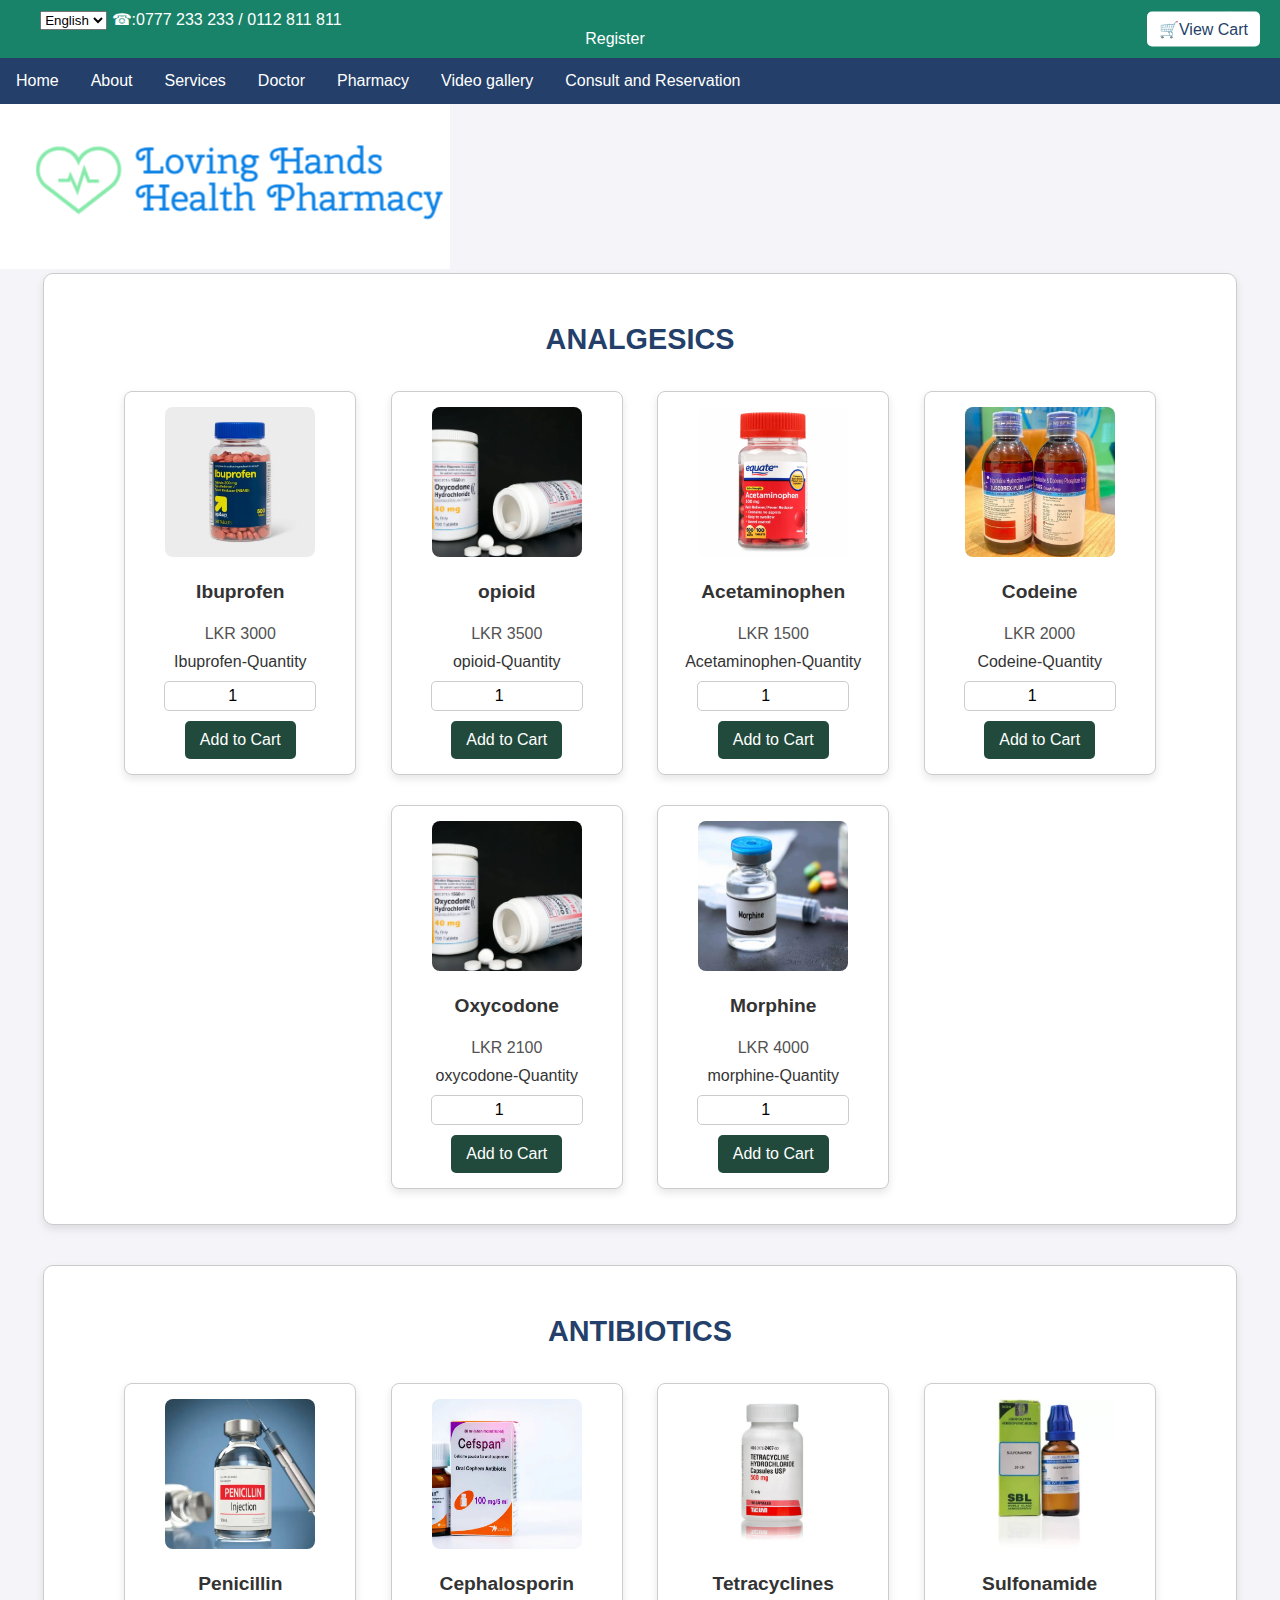
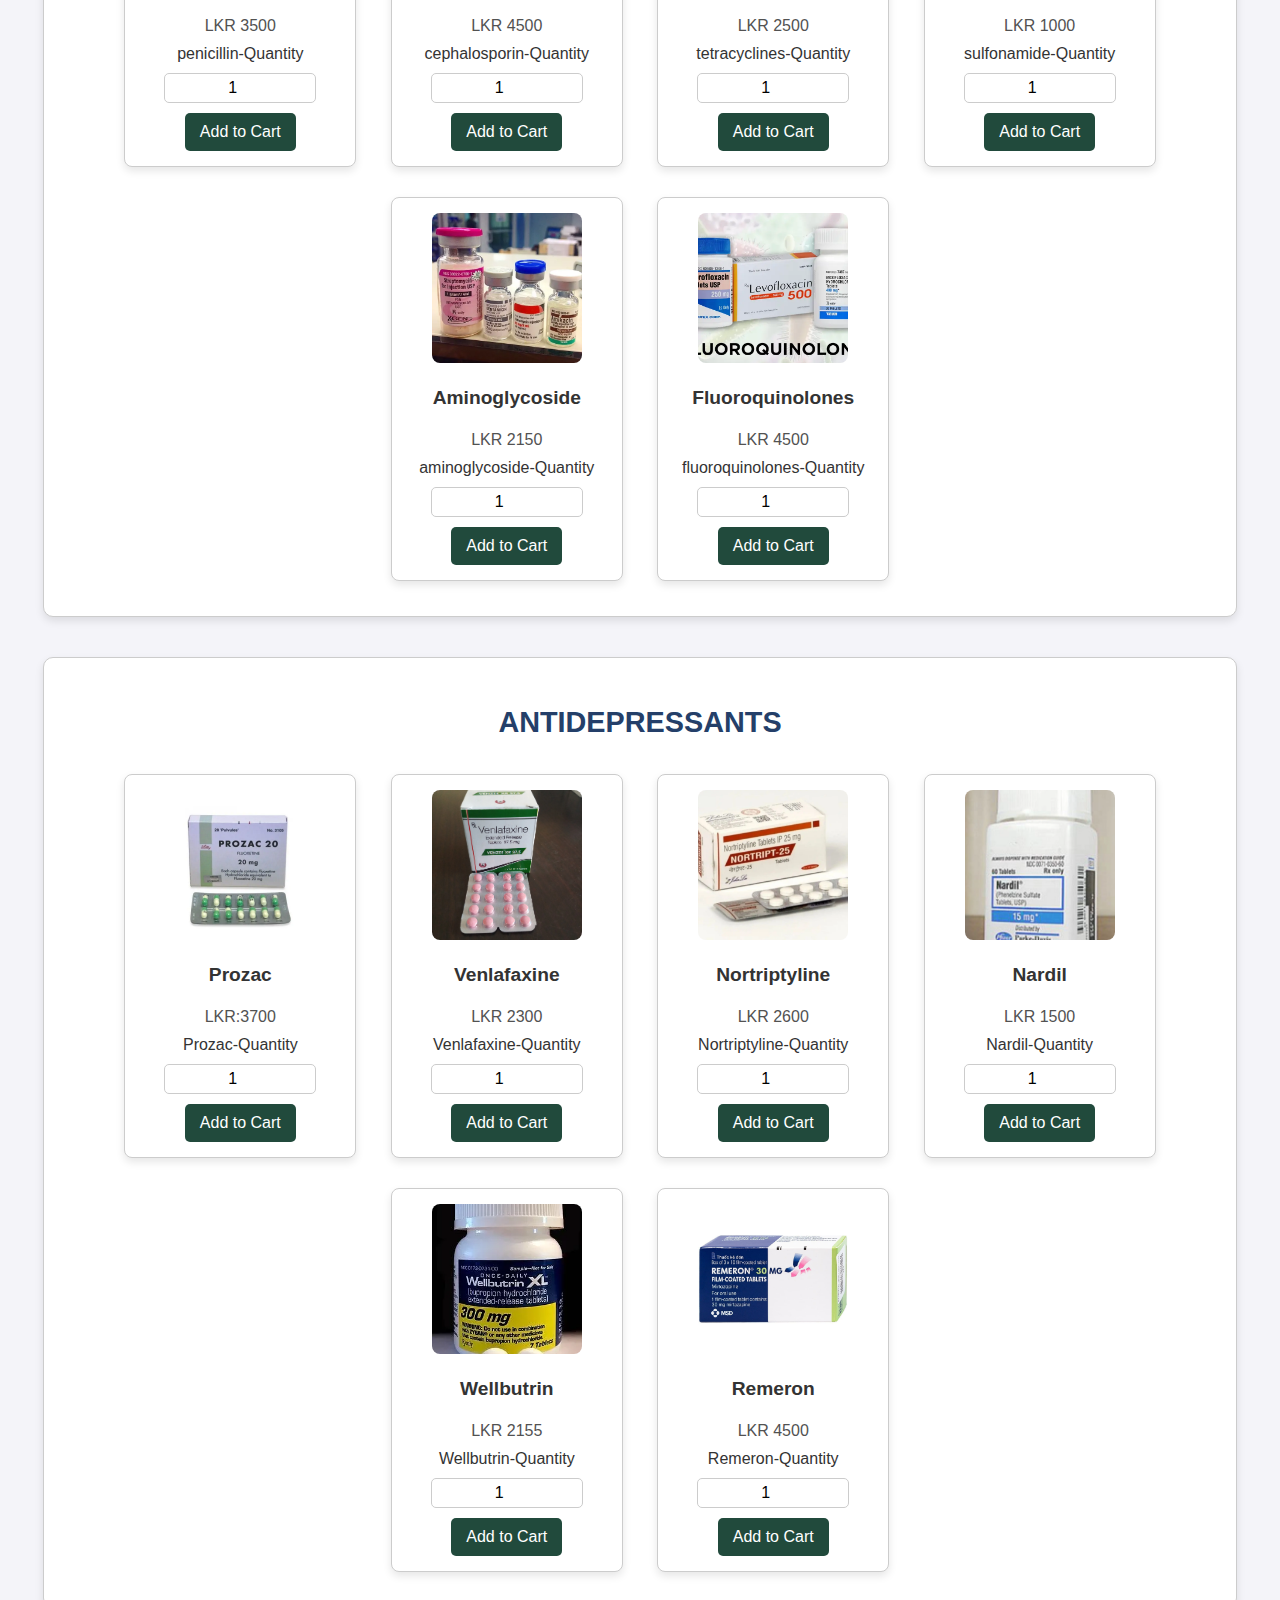
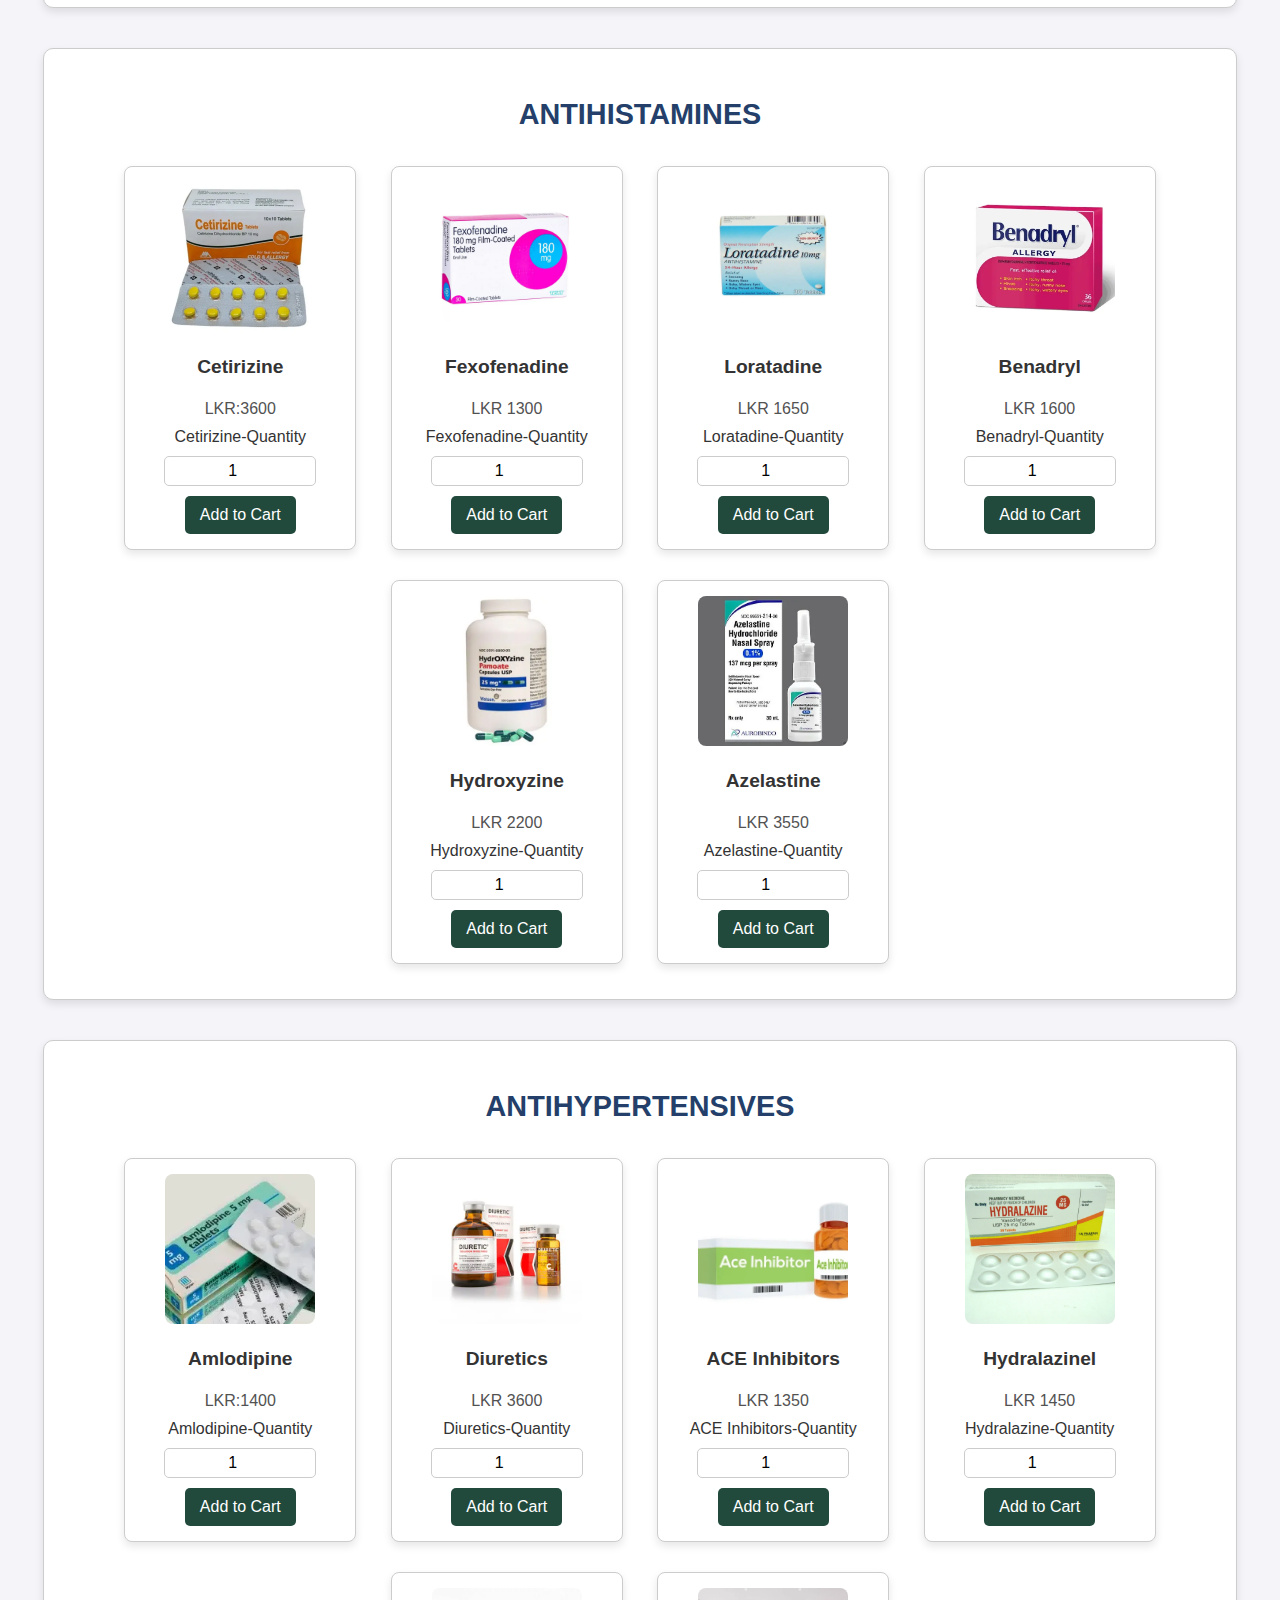
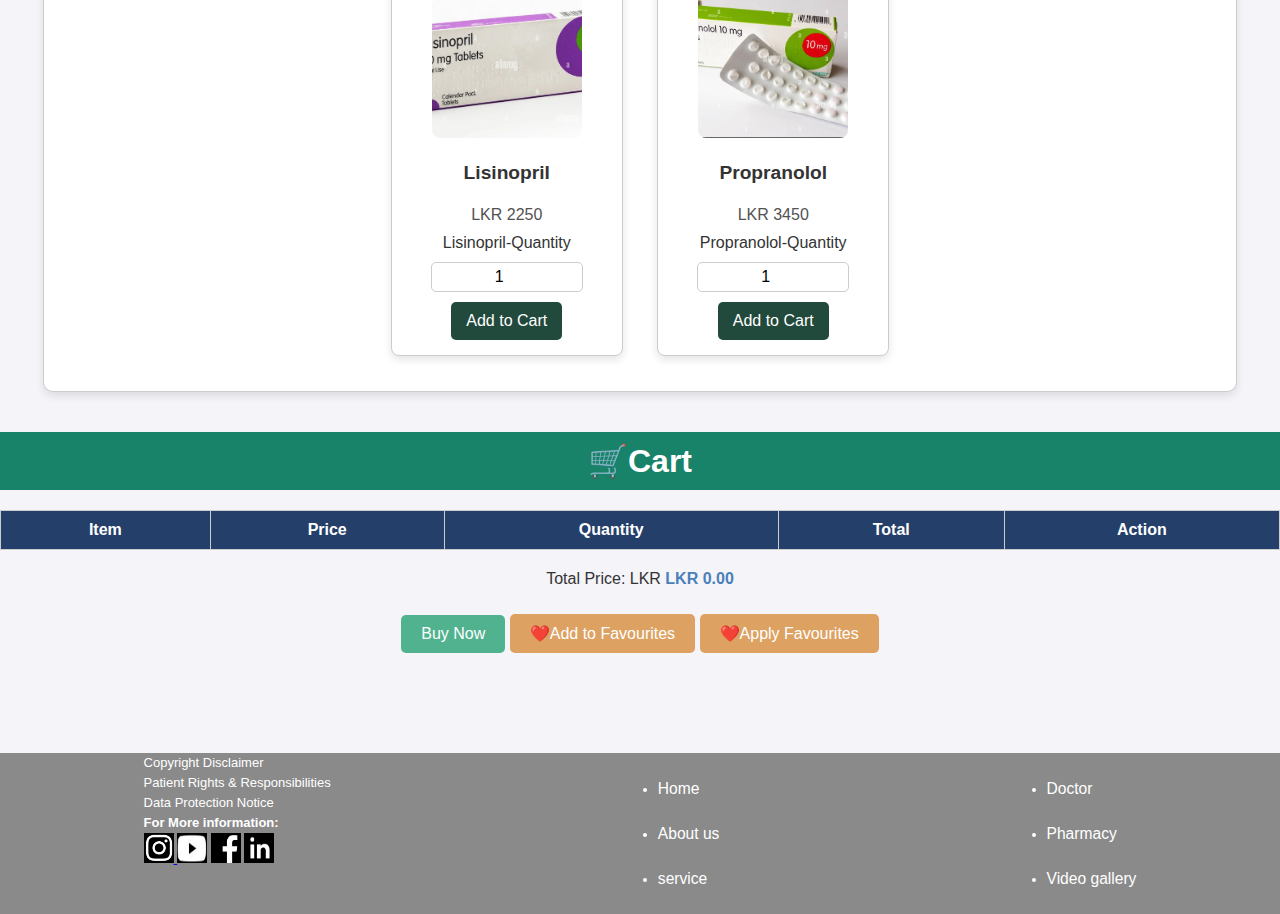
==== commit 576b8953: "nine" ====
--- a/Pharmacy/WebPages/pharmacy.html
+++ b/Pharmacy/WebPages/pharmacy.html
@@ -53,10 +53,10 @@
             <span class="medicine-name">Ibuprofen</span><br>
             <span class="medicine-price">LKR 3000</span>
         </p>
-        <label>
+        <label for="Ibuprofen">Ibuprofen-Quantity</label>
         <input type="number" id="Ibuprofen-qty" value="1" min="1" aria-label="medicine">
         <button onclick="addToCart('Ibuprofen', 3000, 'Ibuprofen-qty')">Add to Cart</button>
-    </label>
+    
         
     </div>
     <div class="medicine-item">
@@ -65,9 +65,9 @@
             <span class="medicine-name">opioid</span><br>
             <span class="medicine-price">LKR 3500</span>
         </p>
-        <label>
-        <input type="number" id="opioid-qty" value="1" min="1">
-        <button onclick="addToCart('opioid', 3500, 'opioid-qty')">Add to Cart</button></label>
+        <label for="opioid">opioid-Quantity</label>
+        <input type="number" id="opioid-qty" value="1" min="1" aria-label="medicine">
+        <button onclick="addToCart('opioid', 3500, 'opioid-qty')">Add to Cart</button>
     </div>
     <div class="medicine-item">
         <img src="../Images/med2.webp" alt="Acetaminophen">
@@ -75,10 +75,10 @@
             <span class="medicine-name">Acetaminophen</span><br>
             <span class="medicine-price">LKR 1500</span>
         </p>
-        <label>
-        <input type="number" id="acetaminophen-qty" value="1" min="1">
+        <label for="acetaminophen">Acetaminophen-Quantity</label>
+        <input type="number" id="acetaminophen-qty" value="1" min="1" aria-label="medicine">
         <button onclick="addToCart('acetaminophen', 1500, 'acetaminophen-qty')">Add to Cart</button>
-    </label>
+    
     </div>
     <div class="medicine-item">
         <img src="../Images/med4.1.webp" alt="Codeine">
@@ -86,10 +86,10 @@
             <span class="medicine-name">Codeine</span><br>
             <span class="medicine-price">LKR 2000</span>
         </p>
-        <label>
-        <input type="number" id="codeine-qty" value="1" min="1">
+        <label for="codeine">Codeine-Quantity</label>
+        <input type="number" id="codeine-qty" value="1" min="1" aria-label="medicine">
         <button onclick="addToCart('codeine', 2000, 'codeine-qty')">Add to Cart</button>
-    </label>
+    
     </div>
     <div class="medicine-item">
         <img src="../Images/med5.webp" alt="Oxycodone">
@@ -97,10 +97,10 @@
             <span class="medicine-name">Oxycodone</span><br>
             <span class="medicine-price">LKR 2100</span>
         </p>
-        <label>
-        <input type="number" id="oxycodone-qty" value="1" min="1">
+        <label for="oxycodone">oxycodone-Quantity</label>
+        <input type="number" id="oxycodone-qty" value="1" min="1" aria-label="medicine">
         <button onclick="addToCart('oxycodone', 2100, 'oxycodone-qty')">Add to Cart</button>
-    </label>
+    
     </div>
     <div class="medicine-item">
         <img src="../Images/med6.webp" alt="Morphine">
@@ -108,10 +108,10 @@
             <span class="medicine-name">Morphine</span><br>
             <span class="medicine-price">LKR 4000</span>
         </p>
-        <label>
-        <input type="number" id="morphine-qty" value="1" min="1">
+        <label for="morphine">morphine-Quantity</label>
+        <input type="number" id="morphine-qty" value="1" min="1" aria-label="medicine">
         <button onclick="addToCart('morphine', 4000, 'morphine-qty')">Add to Cart</button>
-    </label>
+ 
     </div>
 </div>
 
@@ -125,11 +125,11 @@
                     <span class="medicine-name">Penicillin</span><br>
                     <span class="medicine-price">LKR 3500</span>
                 </p>
-                <label>
-                <input type="number" id="penicillin-qty" value="1" min="1">
+                <label for="penicillin">penicillin-Quantity</label>
+                <input type="number" id="penicillin-qty" value="1" min="1" aria-label="medicine">
                 <div class="action-buttons">
                     <button onclick="addToCart('Penicillin', 3500, 'penicillin-qty')">Add to Cart</button>
-                </label>
+                
 
                 </div>
             </div>
@@ -139,10 +139,10 @@
                     <span class="medicine-name">Cephalosporin</span><br>
                     <span class="medicine-price">LKR 4500</span>
                 </p>
-                <label>
-                <input type="number" id="cephalosporin-qty" value="1" min="1">
+                <label for="cephalosporin">cephalosporin-Quantity</label>
+                <input type="number" id="cephalosporin-qty" value="1" min="1" aria-label="medicine">
                 <button onclick="addToCart('cephalosporin', 4500, 'cephalosporin-qty')">Add to Cart</button>
-            </label>
+            
 
             </div>
             <div class="medicine-item">
@@ -151,10 +151,10 @@
                     <span class="medicine-name">Tetracyclines</span><br>
                     <span class="medicine-price">LKR 2500</span>
                 </p>
-                <label>
-                <input type="number" id="tetracyclines-qty" value="1" min="1">
+                <label for="tetracyclines">tetracyclines-Quantity</label>
+                <input type="number" id="tetracyclines-qty" value="1" min="1" aria-label="medicine">
                 <button onclick="addToCart('tetracyclines', 2500, 'tetracyclines-qty')">Add to Cart</button>
-            </label>
+            
 
             </div>
             <div class="medicine-item">
@@ -163,10 +163,10 @@
                     <span class="medicine-name">Sulfonamide</span><br>
                     <span class="medicine-price">LKR 1000</span>
                 </p>
-                <label>
-                <input type="number" id="sulfonamide-qty" value="1" min="1">
+                <label for="sulfonamide">sulfonamide-Quantity</label>
+                <input type="number" id="sulfonamide-qty" value="1" min="1" aria-label="medicine">
                 <button onclick="addToCart('sulfonamide', 1000, 'sulfonamide-qty')">Add to Cart</button>
-            </label>
+            
 
             </div>
             <div class="medicine-item">
@@ -175,11 +175,10 @@
                     <span class="medicine-name">Aminoglycoside</span><br>
                     <span class="medicine-price">LKR 2150</span>
                 </p>
-                <label>
-                <input type="number" id="aminoglycoside-qty" value="1" min="1">
+                <label for="aminoglycoside">aminoglycoside-Quantity</label>
+                <input type="number" id="aminoglycoside-qty" value="1" min="1" aria-label="medicine">
                 <button onclick="addToCart('aminoglycoside', 2150, 'aminoglycoside-qty')">Add to Cart</button>
-            </label>
-
+            
             </div>
             <div class="medicine-item">
                 <img src="../Images/med12.webp" alt="Fluoroquinolones">
@@ -187,10 +186,10 @@
                     <span class="medicine-name">Fluoroquinolones</span><br>
                     <span class="medicine-price">LKR 4500</span>
                 </p>
-                <label>
-                <input type="number" id="fluoroquinolones-qty" value="1" min="1">
+                <label for="fluoroquinolones">fluoroquinolones-Quantity</label>
+                <input type="number" id="fluoroquinolones-qty" value="1" min="1" aria-label="medicine">
                 <button onclick="addToCart('fluoroquinolones', 4500, 'fluoroquinolones-qty')">Add to Cart</button>
-            </label>
+            
 
             </div>
 
@@ -212,10 +211,10 @@
                     <span class="medicine-name">Prozac</span><br>
                     <span class="medicine-price">LKR:3700</span>
                 </p>
-                <label>
-                <input type="number" id="Prozac-qty" value="1" min="1">
+                <label for="Prozac">Prozac-Quantity</label>
+                <input type="number" id="Prozac-qty" value="1" min="1" aria-label="medicine">
                 <button onclick="addToCart('Prozac', 3700, 'Prozac-qty')">Add to Cart</button>
-            </label>
+            
             </div>
             <div class="medicine-item">
                 <img src="../Images/med14.webp" alt="Venlafaxine">
@@ -223,10 +222,10 @@
                     <span class="medicine-name">Venlafaxine</span><br>
                     <span class="medicine-price">LKR 2300</span>
                 </p>
-                <label>
-                <input type="number" id="Venlafaxine-qty" value="1" min="1">
+                <label for="Venlafaxine">Venlafaxine-Quantity</label>
+                <input type="number" id="Venlafaxine-qty" value="1" min="1"  aria-label="medicine">
                 <button onclick="addToCart('Venlafaxine', 2300, 'Venlafaxine-qty')">Add to Cart</button>
-            </label>
+            
             </div>
             <div class="medicine-item">
                 <img src="../Images/med15.webp" alt=" Nortriptyline">
@@ -234,10 +233,10 @@
                     <span class="medicine-name"> Nortriptyline</span><br>
                     <span class="medicine-price">LKR 2600</span>
                 </p>
-                <label>
-                <input type="number" id="Nortriptyline-qty" value="1" min="1">
+                <label for="Nortriptyline">Nortriptyline-Quantity</label>
+                <input type="number" id="Nortriptyline-qty" value="1" min="1" aria-label="medicine">
                 <button onclick="addToCart('Nortriptyline', 2600, 'Nortriptyline-qty')">Add to Cart</button>
-            </label>
+            
             </div>
             <div class="medicine-item">
                 <img src="../Images/med16.webp" alt="Nardil">
@@ -245,10 +244,10 @@
                     <span class="medicine-name">Nardil</span><br>
                     <span class="medicine-price">LKR 1500</span>
                 </p>
-                <label>
-                <input type="number" id="Nardil-qty" value="1" min="1">
+                <label for="Nardil">Nardil-Quantity</label>
+                <input type="number" id="Nardil-qty" value="1" min="1" aria-label="medicine">
                 <button onclick="addToCart('Nardil', 1500, 'Nardil-qty')">Add to Cart</button>
-            </label>
+            
             </div>
             <div class="medicine-item">
                 <img src="../Images/med17.webp" alt="Wellbutrin">
@@ -256,10 +255,10 @@
                     <span class="medicine-name">Wellbutrin</span><br>
                     <span class="medicine-price">LKR 2155</span>
                 </p>
-                <label>
-                <input type="number" id="Wellbutrin-qty" value="1" min="1">
+                <label for="Wellbutrin">Wellbutrin-Quantity</label>
+                <input type="number" id="Wellbutrin-qty" value="1" min="1" aria-label="medicine">
                 <button onclick="addToCart('Wellbutrin', 2155, 'Wellbutrin-qty')">Add to Cart</button>
-            </label>
+            
             </div>
             <div class="medicine-item">
                 <img src="../Images/med18.jpg" alt="Remeron">
@@ -267,10 +266,10 @@
                     <span class="medicine-name">Remeron</span><br>
                     <span class="medicine-price">LKR 4500</span>
                 </p>
-                <label>
-                <input type="number" id="Remeron-qty" value="1" min="1">
+                <label for="Remeron">Remeron-Quantity</label>
+                <input type="number" id="Remeron-qty" value="1" min="1" aria-label="medicine">
                 <button onclick="addToCart('Remeron', 4550, 'Remeron-qty')">Add to Cart</button>
-            </label>
+            
             </div>
         </div>
 
@@ -289,10 +288,10 @@
                     <span class="medicine-name">Cetirizine</span><br>
                     <span class="medicine-price">LKR:3600</span>
                 </p>
-                <label>
-                <input type="number" id="Cetirizine-qty" value="1" min="1">
+                <label for="Cetirizine">Cetirizine-Quantity</label>
+                <input type="number" id="Cetirizine-qty" value="1" min="1" aria-label="medicine">
                 <button onclick="addToCart('Cetirizine', 3600, 'Cetirizine-qty')">Add to Cart</button>
-            </label>
+            
           </div>
             <div class="medicine-item">
                 <img src="../Images/web20.webp" alt="Fexofenadine">
@@ -300,10 +299,10 @@
                     <span class="medicine-name">Fexofenadine</span><br>
                     <span class="medicine-price">LKR 1300</span>
                 </p>
-                <label>
-                <input type="number" id="Fexofenadine-qty" value="1" min="1">
+                <label for="Fexofenadine">Fexofenadine-Quantity</label>
+                <input type="number" id="Fexofenadine-qty" value="1" min="1" aria-label="medicine">
                 <button onclick="addToCart('Fexofenadine', 1300, 'Fexofenadine-qty')">Add to Cart</button>
-            </label>
+            
             </div>
             <div class="medicine-item">
                 <img src="../Images/web21.webp" alt="Loratadine">
@@ -311,10 +310,10 @@
                     <span class="medicine-name"> Loratadine</span><br>
                     <span class="medicine-price">LKR 1650</span>
                 </p>
-                <label>
-                <input type="number" id="Loratadine-qty" value="1" min="1">
+                <label for="Loratadine">Loratadine-Quantity</label>
+                <input type="number" id="Loratadine-qty" value="1" min="1" aria-label="medicine">
                 <button onclick="addToCart('Loratadine', 1650, 'Loratadine-qty')">Add to Cart</button>
-            </label>
+            
             </div>
             <div class="medicine-item">
                 <img src="../Images/web22.webp" alt="Benadryl">
@@ -322,10 +321,10 @@
                     <span class="medicine-name">Benadryl</span><br>
                     <span class="medicine-price">LKR 1600</span>
                 </p>
-                <label>
-                <input type="number" id="Benadryl-qty" value="1" min="1">
+                <label for="Benadryl">Benadryl-Quantity</label>
+                <input type="number" id="Benadryl-qty" value="1" min="1" aria-label="medicine">
                 <button onclick="addToCart('Benadryl', 1600, 'Benadryl-qty')">Add to Cart</button>
-            </label>
+            
             </div>
             <div class="medicine-item">
                 <img src="../Images/web23.webp" alt="Hydroxyzine">
@@ -333,10 +332,10 @@
                     <span class="medicine-name">Hydroxyzine</span><br>
                     <span class="medicine-price">LKR 2200</span>
                 </p>
-                <label>
-                <input type="number" id="Hydroxyzine-qty" value="1" min="1">
+                <label for="Hydroxyzine">Hydroxyzine-Quantity</label>
+                <input type="number" id="Hydroxyzine-qty" value="1" min="1" aria-label="medicine">
                 <button onclick="addToCart('Hydroxyzine', 2200, 'Hydroxyzine-qty')">Add to Cart</button>
-            </label>
+            
             </div>
             <div class="medicine-item">
                 <img src="../Images/web24.webp" alt="Azelastine">
@@ -344,10 +343,10 @@
                     <span class="medicine-name">Azelastine</span><br>
                     <span class="medicine-price">LKR 3550</span>
                 </p>
-                <label>
-                <input type="number" id="Azelastine-qty" value="1" min="1">
+                <label for="Azelastine">Azelastine-Quantity</label>
+                <input type="number" id="Azelastine-qty" value="1" min="1" aria-label="medicine">
                 <button onclick="addToCart('Azelastine', 3550, 'Azelastine-qty')">Add to Cart</button>
-            </label>
+            
             </div>
         </div>
 
@@ -364,9 +363,10 @@
                     <span class="medicine-name">Amlodipine</span><br>
                     <span class="medicine-price">LKR:1400</span>
                 </p>
-                <label></label>
-                <input type="number" id="Amlodipine-qty" value="1" min="1">
+                <label for="Amlodipine">Amlodipine-Quantity</label>
+                <input type="number" id="Amlodipine-qty" value="1" min="1" aria-label="medicine">
                 <button onclick="addToCart('Amlodipine', 1400, 'Amlodipine-qty')">Add to Cart</button>
+            
             </div>
             <div class="medicine-item">
                 <img src="../Images/med26.webp" alt="Diuretics">
@@ -374,9 +374,10 @@
                     <span class="medicine-name">Diuretics</span><br>
                     <span class="medicine-price">LKR 3600</span>
                 </p>
-                <label></label>
-                <input type="number" id="Diuretics-qty" value="1" min="1">
+                <label for="Diuretics">Diuretics-Quantity</label>
+                <input type="number" id="Diuretics-qty" value="1" min="1" aria-label="medicine">
                 <button onclick="addToCart('Diuretics', 3600, 'Diuretics-qty')">Add to Cart</button>
+            
             </div>
             <div class="medicine-item">
                 <img src="../Images/med27.webp" alt="ACE Inhibitors">
@@ -384,9 +385,10 @@
                     <span class="medicine-name"> ACE Inhibitors</span><br>
                     <span class="medicine-price">LKR 1350</span>
                 </p>
-                <label></label>
-                <input type="number" id="ACE Inhibitors-qty" value="1" min="1">
+                <label for="ACE Inhibitors">ACE Inhibitors-Quantity</label>
+                <input type="number" id="ACE Inhibitors-qty" value="1" min="1" aria-label="medicine">
                 <button onclick="addToCart('ACE Inhibitors', 1350, 'ACE Inhibitors-qty')">Add to Cart</button>
+            
             </div>
             <div class="medicine-item">
                 <img src="../Images/med28.webp" alt="Hydralazine">
@@ -394,9 +396,10 @@
                     <span class="medicine-name">Hydralazinel</span><br>
                     <span class="medicine-price">LKR 1450</span>
                 </p>
-                <label></label>
-                <input type="number" id="Hydralazine-qty" value="1" min="1">
+                <label for="Hydralazine">Hydralazine-Quantity</label>
+                <input type="number" id="Hydralazine-qty" value="1" min="1" aria-label="medicine">
                 <button onclick="addToCart('Hydralazine', 1450, 'Hydralazine-qty')">Add to Cart</button>
+            
             </div>
             <div class="medicine-item">
                 <img src="../Images/med29.1.webp" alt="Lisinopril">
@@ -404,9 +407,10 @@
                     <span class="medicine-name">Lisinopril</span><br>
                     <span class="medicine-price">LKR 2250</span>
                 </p>
-                <label></label>
-                <input type="number" id="Lisinopril-qty" value="1" min="1">
+                <label for="Lisinopril">Lisinopril-Quantity</label>
+                <input type="number" id="Lisinopril-qty" value="1" min="1" aria-label="medicine">
                 <button onclick="addToCart('Lisinopril', 2250, 'Lisinopril-qty')">Add to Cart</button>
+            
             </div>
             <div class="medicine-item">
                 <img src="../Images/med30.1.webp" alt="Propranolol">
@@ -414,9 +418,10 @@
                     <span class="medicine-name">Propranolol</span><br>
                     <span class="medicine-price">LKR 3450</span>
                 </p>
-                <label></label>
-                <input type="number" id="Propranolol-qty" value="1" min="1">
+                <label for="Propranolol">Propranolol-Quantity</label>
+                <input type="number" id="Propranolol-qty" value="1" min="1" aria-label="medicine">
                 <button onclick="addToCart('Propranolol', 3450, 'Propranolol-qty')">Add to Cart</button>
+            
             </div>
         </div>
 
--- a/Pharmacy/Styles/indexStyles.css
+++ b/Pharmacy/Styles/indexStyles.css
@@ -11,19 +11,16 @@
     display: inline;
     padding-right: 800px;
   }
-  #track{
+#track {
     display: inline;
-    align-items: right;
-    padding-left: auto;
-  
-  }
-  #login{
+    padding-right: 10px;
+}
+
+#login {
     display: inline;
-    align-items: right;
-    padding-right:30px;
-    
-  }
- 
+    padding-right: 50px;
+}
+
 header {
     position: relative;
     background: #19836a;
@@ -172,7 +169,7 @@
 }
 
 .category .medicine-item button {
-    background-color: #50b28f;
+    background-color: #214A3C;
     color: white;
     border: none;
     padding: 10px 15px;
@@ -196,7 +193,7 @@
 #cart-section {
     margin-top: 30px;
     text-align: center;
-    margin-bottom: "100px";
+    margin-bottom: 100px;
 }
 
 #cart-table {
